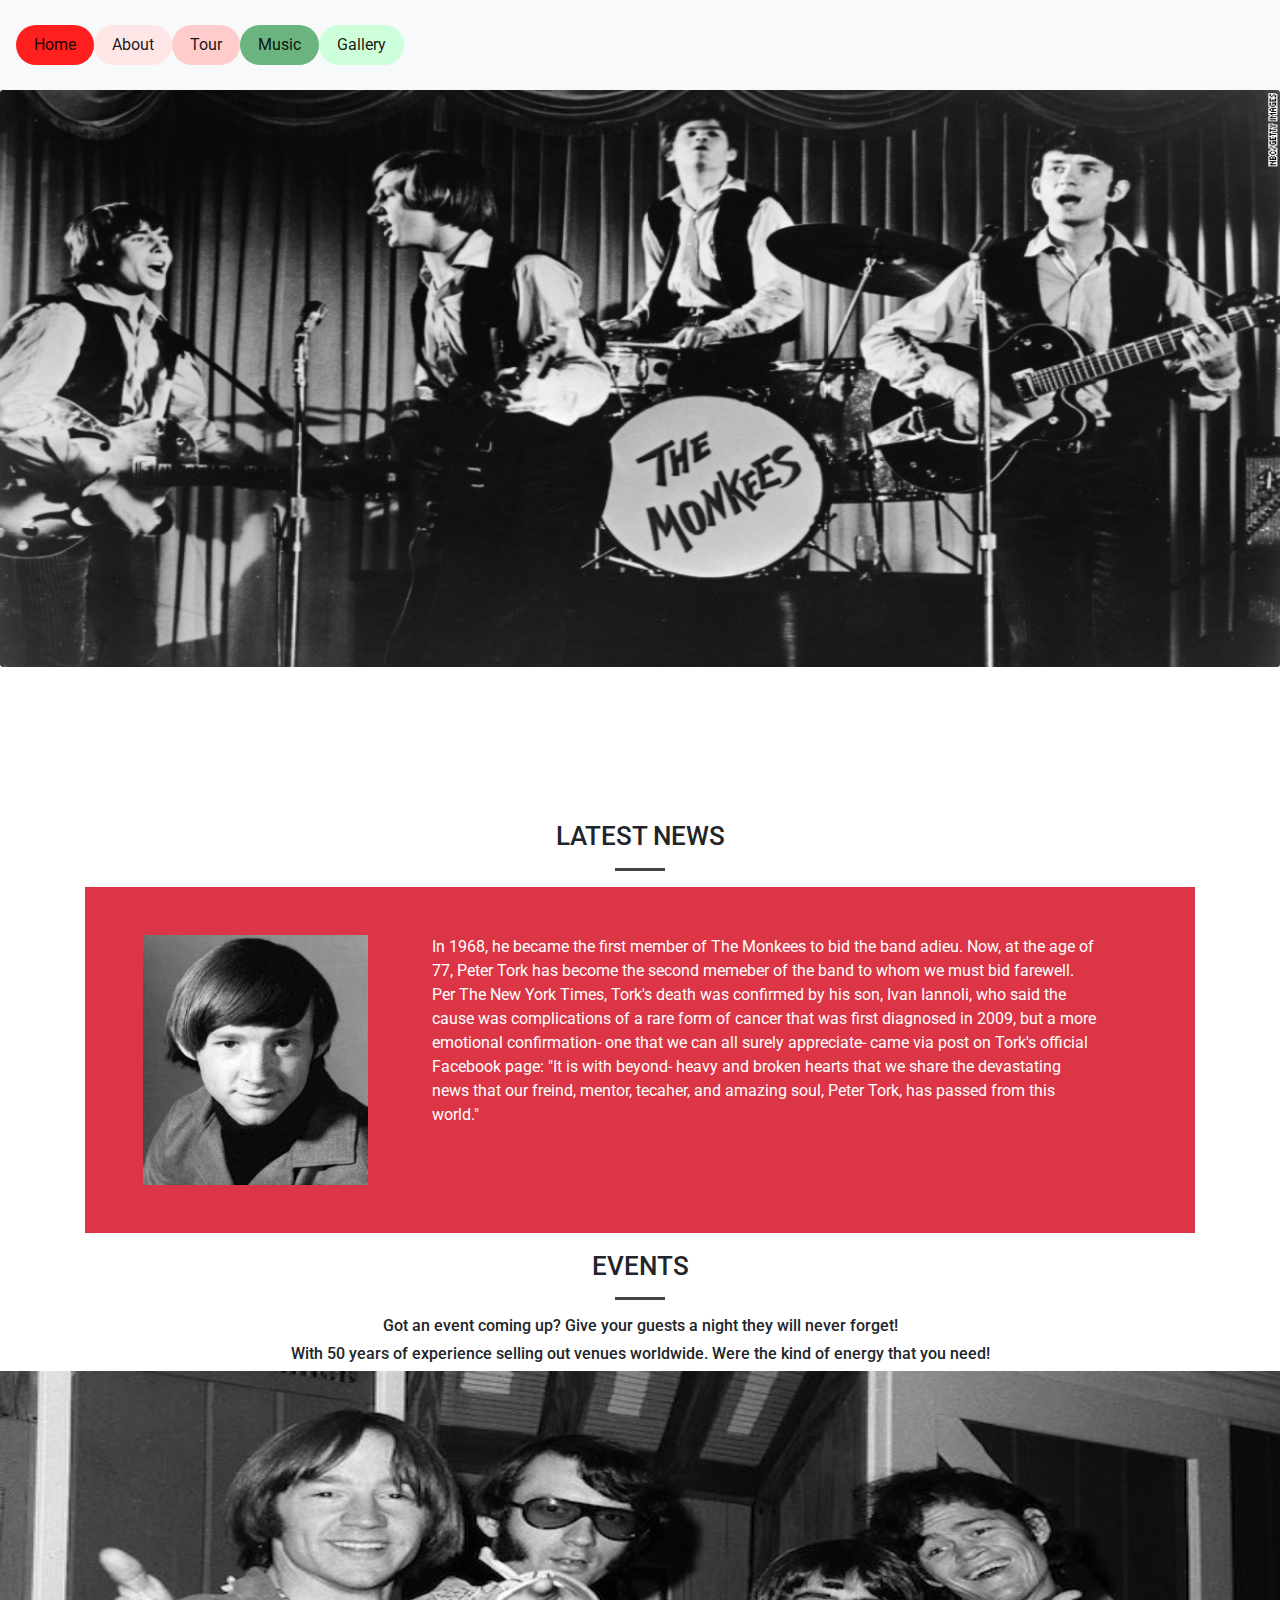
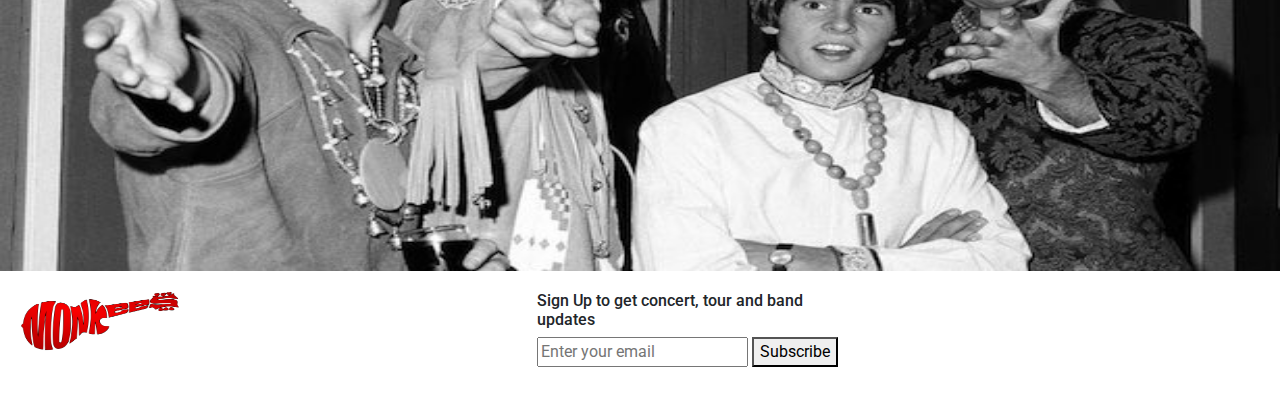
==== index.html @ 88c531d2 "Updated Gallery page" ====
<!DOCTYPE html>
<html lang="en">

<head>
    <meta charset="UTF-8">
    <meta name="viewport" content="width=device-width, initial-scale=1.0">
    <meta http-equiv="X-UA-Compatible" content="ie=edge">
    <title>Monkees</title>
    <link rel="stylesheet" href="https://stackpath.bootstrapcdn.com/bootstrap/4.3.1/css/bootstrap.min.css" integrity="sha384-ggOyR0iXCbMQv3Xipma34MD+dH/1fQ784/j6cY/iJTQUOhcWr7x9JvoRxT2MZw1T" crossorigin="anonymous">
    <link rel="stylesheet" href="https://use.fontawesome.com/releases/v5.8.2/css/all.css" integrity="sha384-oS3vJWv+0UjzBfQzYUhtDYW+Pj2yciDJxpsK1OYPAYjqT085Qq/1cq5FLXAZQ7Ay" crossorigin="anonymous">
    <link href="https://fonts.googleapis.com/css?family=Raleway|Roboto&display=swap" rel="stylesheet">
    <link rel="stylesheet" type="text/css" href="jquery.fancybox.min.css">
    <link rel="stylesheet" href="style.css">
</head>

<body>
    <!--navbar-->
    <header>
        <div class="container-fluid navalert-container">

            <nav class="navbar navbar-light bg-light navbar-expand-sm">
                <button class="navbar-toggler" type="button" data-toggle="collapse" data-target="#navbarNav" aria-controls="navbarNav" aria-expanded="false" aria-label="Toggle navigation">
            <span class="navbar-toggler-icon"></span></button>

                <div class="collapse navbar-collapse" id="navbarNav">
                    <ul class="navbar-nav">
                        <li class="navbar navbar-light" style="background-color: #FF1F1F">
                            <a class="nav-link active" href="/index.html">Home</a>
                        </li>
                        <li class="navbar navbar-light" style="background-color: #FFE6E6">
                            <a class="nav-link active" href="/about.html">About</a>
                        </li>
                        <li class="navbar navbar-light" style="background-color: #FFCCCC">
                            <a class="nav-link active" href="/tour.html">Tour</a>
                        </li>
                        <li class="navbar navbar-light" style="background-color: #6BB37F">
                            <a class="nav-link active" href="/music.html">Music</a>
                        </li>
                        <li class="navbar navbar-light" style="background-color: #CCFFDA">
                            <a class="nav-link active" href="/gallery.html">Gallery</a>
                        </li>

                        <li class="active nav-item mr-2 d-block d-sm-none"><a class="nav-link" href="/login"></a></li>
                    </ul>
                </div>
                <div class="d-none d-md-block socials">
                    <a target="_blank" href="https://www.facebook.com/TheMonkees">
                            <i class="fab fa-facebook-f" aria-hidden="true"></i>
                            <span class="sr-only">Facebook</span></a>

                    <a target="_blank" href="https://open.spotify.com/artist/320EPCSEezHt1rtbfwH6Ck">
                            <i class="fab fa-spotify" aria-hidden="true"></i>
                            <span class="sr-only">Spotify</span></a>

                    <a target="_blank" href="https://www.instagram.com/themonkees/">
                            <i class="fab fa-instagram" aria-hidden="true"></i>
                            <span class="sr-only">Instagram</span></a>

                    <a target="_blank" href="https://twitter.com/themonkees">
                            <i class="fab fa-twitter-square" aria-hidden="true"></i>
                            <span class="sr-only">Twitter</span></a>

                    <a target="_blank" href="https://soundcloud.com/themonkees">
                            <i class="fab fa-soundcloud" aria-hidden="true"></i>
                            <span class="sr-only">Soundcloud</span></a>

                    <a target="_blank" href="https://www.youtube.com/user/themonkees">
                            <i class="fab fa-youtube" aria-hidden="true"></i>
                            <span class="sr-only">Youtube</span></a>
                </div>
            </nav>
        </div>
    </header>

    <section>
        <div class="Image1">
            <div class="container-fluid">
                <div class="row">
                    <div class="col-12">
                        <img src="images/The_monkees_main_pic.jpg" class="card-img" alt="The Monkees Band Pic">
                    </div>
                </div>
                <div class="center"></div>
            </div>
        </div>
    </section>

    <section>
        <div class="latest-news">
            <div class="container-fluid-news">
                <h3 class="news-title">LATEST NEWS</h3>
                <hr class="block-divider block-divider--short">
                <div class="center"></div>
            </div>
        </div>
    </section>

    <main>
        <div class="container">
            <div class="opaque-overlay p-3 mb-2 bg-danger text-white">
                <div class="row">
                    <div class="col-sm-2% col-md-4%">
                        <div class="Image2">
                            <img src="images/Peter_Tork.jpg" class="card-img2" alt="Peter Tork">
                        </div>
                    </div>
                    <div class="media-body">
                        <div class="news">
                            <div class="row">
                                <div class="col-sm-4% col-md-8%">
                                    <p class="section-paragraph">In 1968, he became the first member of The Monkees to bid the band adieu. Now, at the age of 77, Peter Tork has become the second memeber of the band to whom we must bid farewell. Per The New York Times, Tork's death
                                        was confirmed by his son, Ivan Iannoli, who said the cause was complications of a rare form of cancer that was first diagnosed in 2009, but a more emotional confirmation- one that we can all surely appreciate- came
                                        via post on Tork's official Facebook page: "It is with beyond- heavy and broken hearts that we share the devastating news that our freind, mentor, tecaher, and amazing soul, Peter Tork, has passed from this world."</p>
                                </div>
                            </div>
                        </div>
                    </div>
                </div>
            </div>
        </div>
    </main>

    <section>
        <div class="about">
            <div class="container-fluid-news">
                <h3 class="news-title">EVENTS</h3>
                <hr class="block-divider block-divider--short">
                <h6 class="about-text"> Got an event coming up? Give your guests a night they will never forget!</h6>
                <h6 class="about-text">With 50 years of experience selling out venues worldwide. Were the kind of energy that you need!</h6>
                <div class="center"></div>
            </div>
        </div>
    </section>
    <section>
        <div class="Image3">
            <div class="container-fluid-pic">
                <div class="row">
                    <div class="col-12">
                        <img src="images/The_monkees_bw.jpg" class="card-img3" alt="The Monkees Band Pic">
                        <div class="center"></div>
                    </div>
                </div>
            </div>
        </div>
    </section>

    <footer>
        <div class="container-fluid">
            <div class="row band-members">
                <div class="d-sm-none d-md-none d-lg-block d-xl-block col-lg-4 col-xl-4">
                    <img src="images/Monkees_Logo.png" class="card-logo" alt="The Monkees logo">
                </div>
                <div class="col-sm-6% col-md-6 col-lg-4 col-xl-4">
                    <div class="footer">
                        <div class="max-width footer-signup">
                            <form method="get" action="/subscribe" accept-charset="UTF-8">
                                <div class="footer-signup">
                                    <h6 class="footer-title">Sign Up to get concert, tour and band updates</h6>
                                    <div class="center"></div>
                                    <input type="email" name="email" placeholder="Enter your email" class="footer-signup_input input input--email">
                                    <button type="submit" class="footer-signup_button button button--flexible-width">Subscribe</button>
                                </div>
                            </form>
                        </div>
                    </div>
                </div>
                <div class="col-md-6 col-lg-4 col-xl-4 icons">
                    <div class="d-none d-md-block socials">
                        <a target="_blank" href="https://www.facebook.com/TheMonkees">
                            <i class="fab fa-facebook-f" aria-hidden="true"></i>
                            <span class="sr-only">Facebook</span></a>

                        <a target="_blank" href="https://open.spotify.com/artist/320EPCSEezHt1rtbfwH6Ck">
                            <i class="fab fa-spotify" aria-hidden="true"></i>
                            <span class="sr-only">Spotify</span></a>

                        <a target="_blank" href="https://www.instagram.com/themonkees/">
                            <i class="fab fa-instagram" aria-hidden="true"></i>
                            <span class="sr-only">Instagram</span></a>

                        <a target="_blank" href="https://twitter.com/themonkees">
                            <i class="fab fa-twitter-square" aria-hidden="true"></i>
                            <span class="sr-only">Twitter</span></a>

                        <a target="_blank" href="https://soundcloud.com/themonkees">
                            <i class="fab fa-soundcloud" aria-hidden="true"></i>
                            <span class="sr-only">Soundcloud</span></a>

                        <a target="_blank" href="https://www.youtube.com/user/themonkees">
                            <i class="fab fa-youtube" aria-hidden="true"></i>
                            <span class="sr-only">Youtube</span></a>
                    </div>
                </div>
            </div>
        </div>
    </footer>
    <script src="https://code.jquery.com/jquery-3.3.1.slim.min.js"></script>
    <script src="https://cdnjs.cloudflare.com/ajax/libs/popper.js/1.14.7/umd/popper.min.js"></script>
    <script src="https://stackpath.bootstrapcdn.com/bootstrap/4.3.1/js/bootstrap.min.js"></script>
    <script src="//code.jquery.com/jquery-3.2.1.min.js"></script>
    <script src="jquery.fancybox.min.js"></script>
</body>

</html>
---- style.css ----
/*------------------------------ Navbar------------------------------ */

.d-none a {
    color: #000;
    padding-right: 10px;
}

.navbar li {
    -moz-border-radius: 10px;
    -webkit-border-radius: 10px;
    border-radius: 30px;
    -khtml-border-radius: 10px;
    padding-left: 10px;
    padding-right: 10px;
    padding-bottom: 0px;
    padding-top: 0px;
    font-family: 'Roboto', sans-serif;
}

/* --------------------------------Footer -------------------------------*/

.footer-signup {
    padding-top: 10px;
    padding-left: 30px;
}

.card-logo {
    padding: 20px;
    height: 100px;
    width: 200px;
}

.socials {
    padding-top: 20px;
    padding-left: 250px;
}

.color-members {
    background-color: #FFE6E6;
    padding: 20px;
}

.Tour-color {
    background-color: #FFCCCC;
    padding-bottom: 50px;
    padding-top: 20px;
}

/* --------------------------------Gallery -------------------------------*/

/* --------------------------------Mobile -------------------------------*/

@media (max-width:760px) {

    /* --------------------Footer ---------------*/
    .footer-signup {
        padding-bottom: 20px;
    }

    /* --------------------home ------------------*/
    /*-----------images---------*/
    .card-img {
        height: 250px;
    }
    .card-img2 {
        height: 10%;
        width: 100%;
        padding-right: 15px;
        padding-left: 15px;
        padding-bottom: 10px;
    }
    .card-img3 {
        height: 250px;
        width: 100%;
    }

    /*-----------headings---------*/
    .news-title {
        font-size: 1.40rem;
    }

    .block-divider {
        width: 50px;
        height: 3px;
        border: 0;
        background-color: #444;
    }

    .container-fluid-news {
        padding-top: 10px;
        text-align: center;
    }

    /*-----------text---------*/
    .about-text {
        font-size: 0.8rem;
        padding-left: 20px;
        padding-right: 20px;
        padding-bottom: 10px;
    }

    .section-paragraph {
        text-align: center;
        padding-left: 30px;
        padding-right: 30px;
    }


    /* --------------------about -----------------*/
    /*-----------images---------*/
    .container-fluid-members {
        padding-top: 20px;
        padding-bottom: 20px;
        padding-left: 50px;
    }

    /*-----------text---------*/
    .container-fluid-paragraph {
        padding-right: 0px;
        padding-left: 0px;
        text-align: center;
    }

    .origin {
        text-align: center;
        padding-left: 30px;
        padding-right: 30px;
    }

    .members {
        font-size: 1rem;
    }

    .hometown {
        font-size: 0.7rem;
    }

    .card-text {
        font-size: 0.8rem;
    }

    .card-m {
        width: 10rem;
    }

    .card-body {
        text-align: center;
    }


    /* --------------------tour ------------------*/
    /*-----------Block Dividers---------*/
    .mini {
        width: 50px;
        height: 2px;
        border: 0;
        background-color: #444;
        padding: 0;
    }

    /*-----------text---------*/
    .card-body-2 {
        font-size: 0.6rem;
        text-align: center;
        padding: 10px;
    }

    .card-body-1 {
        font-size: 0.5rem;
        padding: 5px;
        text-align: center;
    }

    .date {
        font-size: 1rem;
    }


    /* --------------------music -----------------*/
    /* --------------------gallery ---------------*/

    .gallery {
        display: inline-table;
        justify-content: center;
        align-items: center;
    }
    
    .gallery-imgs {
        width: 100%;
        height: 100%;
        align-items: center;
        padding-bottom: 15px;
    }
    .col-xs-6 {
        align-items: center;
    }
    
    .row {
        margin: 0px;
    }
}

/* --------------------------------Medium Devices -------------------------------*/

@media (min-width: 768px) {

    /* --------------------Footer ---------------*/
    .icons {
        padding-left: 190px;
    }

    .socials {
        padding-top: 50px;
        padding-left: 0px;
    }

    .footer-signup {
        padding-top: 10px;
        padding-left: 10px;
    }

    /* --------------------Home ---------------*/
    /*-----------Images---------*/
    .card-img2 {
        height: 250px;
        width: 250px;
    }

    .card-img3 {
        height: 500px;
        width: 100%;
    }

    /*-----------Headings---------*/
    .container-fluid-news {
        padding-top: 10px;
        text-align: center;
    }
    /*-----------Block Divider---------*/
    .block-divider {
        width: 75px;
        height: 5px;
        border: 0;
        background-color: #444;
    }

    /* --------------------About ---------------*/
    /*-----------Images---------*/
    .card-img-mm {
        padding-left: 20px;
    }

    .container-fluid-members {
        padding-top: 20px;
        padding-bottom: 20px;
        padding-left: 30px;
    }


    /* --------------------Tour ---------------*/
    /*-----------sections---------*/
    .card-body-2 {
        font-size: 1.2rem;
        text-align: center;
        padding: 10px;
    }

    .card-body-1 {
        font-size: 1.0rem;
        padding: 5px;
        text-align: center;
    }

    .card-body1 {
        padding: 20px;
    }

    /* --------------------music ---------------*/
    .container-fluid-paragraph {
        padding-right: 80px;
        padding-left: 80px;
        text-align: center;
    }

    .center {
        position: static;
        left: 0;
        top: 0;
        width: 100%;
        height: 25%;
    }

    img {
        width: 100%;
        height: auto;
    }

    .news {
        padding-left: 10%;
        padding-right: 10%;
    }

    .block-divider-dates {
        width: 150px;
        height: 5px;
        border: 0;
        background-color: #444;
    }


    .card-body {
        text-align: center;
    }



    .image1 {
        position: relative;
    }

    .container-fluid {
        width: 100%;
        padding: 0;
        margin-right: auto;
        margin-left: auto;
    }

    .center {
        position: static;
        left: 0;
        top: 0;
        width: 100%;
        height: 25%;
    }

    img {
        width: 100%;
        height: auto;
    }

    .news {
        padding-left: 10%;
        padding-right: 10%;
    }

}



/* --------------------------------Large Devices -------------------------------*/

@media (min-width: 992px) {

    /* --------------------Footer ---------------*/
    .icons {
        padding-left: 100px;
    }

    .card-logo {
        width: 200px;
        height: 140px;
        padding-bottom: 20px;
        padding-left: 25px;
    }

    .footer-signup {
        padding-top: 10px;
        padding-left: 0px;
    }

    .card-logo {
        padding: 20px;
        height: 100px;
        width: 200px;
    }

    .socials {
        padding-top: 50px;
        padding-left: 0px;
    }

    /* --------------------Home ---------------*/
    /*-----------Images---------*/
    .card-img2 {
        height: 250px;
        width: 250px;
        padding-left: 10%;
    }
    /* --------------------About ---------------*/
    /*-----------Images---------*/
    .card-img-mm {
        padding-left: 20px;
    }

    .container-fluid-members {
        padding-top: 20px;
        padding-bottom: 20px;
        padding-left: 125px;
    }



    /* --------------------Tour ---------------*/
    .card-body-2 {
        font-size: 1.2rem;
        text-align: center;
        padding-bottom: 25px;
    }

    /* --------------------Music ---------------*/
    /* --------------------Gallery ---------------*/
    .gallery {
        padding: 10px;
    }
}

/* --------------------------------Extra Large Devices -------------------------------*/

@media (min-width: 1200px) {

    /* --------------------Footer ---------------*/
    .icons {
        padding-left: 100px;
    }

    .card-logo {
        width: 200px;
        height: 140px;
        padding-bottom: 20px;
        padding-left: 25px;
    }

    .footer-signup {
        padding-top: 10px;
        padding-left: 50px;
    }

    .card-logo {
        padding: 20px;
        height: 100px;
        width: 200px;
    }

    .socials {
        padding-top: 50px;
        padding-left: 210px;
    }
    /* --------------------Home ---------------*/
    /*-----------Images---------*/
    .card-img {
        height: 80%;
    }

    /*-----------headings---------*/
    .news-title {
        font-size: 1.6rem;
    }

    .block-divider {
        width: 50px;
        height: 3px;
        border: 0;
        background-color: #444;
    }

    .container-fluid-news {
        padding-top: -30px;
        text-align: center;
    }

    /*-----------Images---------*/
    .media-body {
        padding-bottom: 20px;
    }
    /*-----------Text---------*/
    .container-fluid-paragraph {
        padding-right: 60px;
        padding-left: 60px;
        ` text-align: center;
        font-size: 1.2rem;
        padding-bottom: 40px;
    }

    /*-----------Styles---------*/
    .p-3 {
        padding: 3rem!important;
    }
    /* --------------------About ---------------*/
    /* --------------------Tour ---------------*/
    /* --------------------Music ---------------*/
    /* --------------------Gallery ---------------*/
}
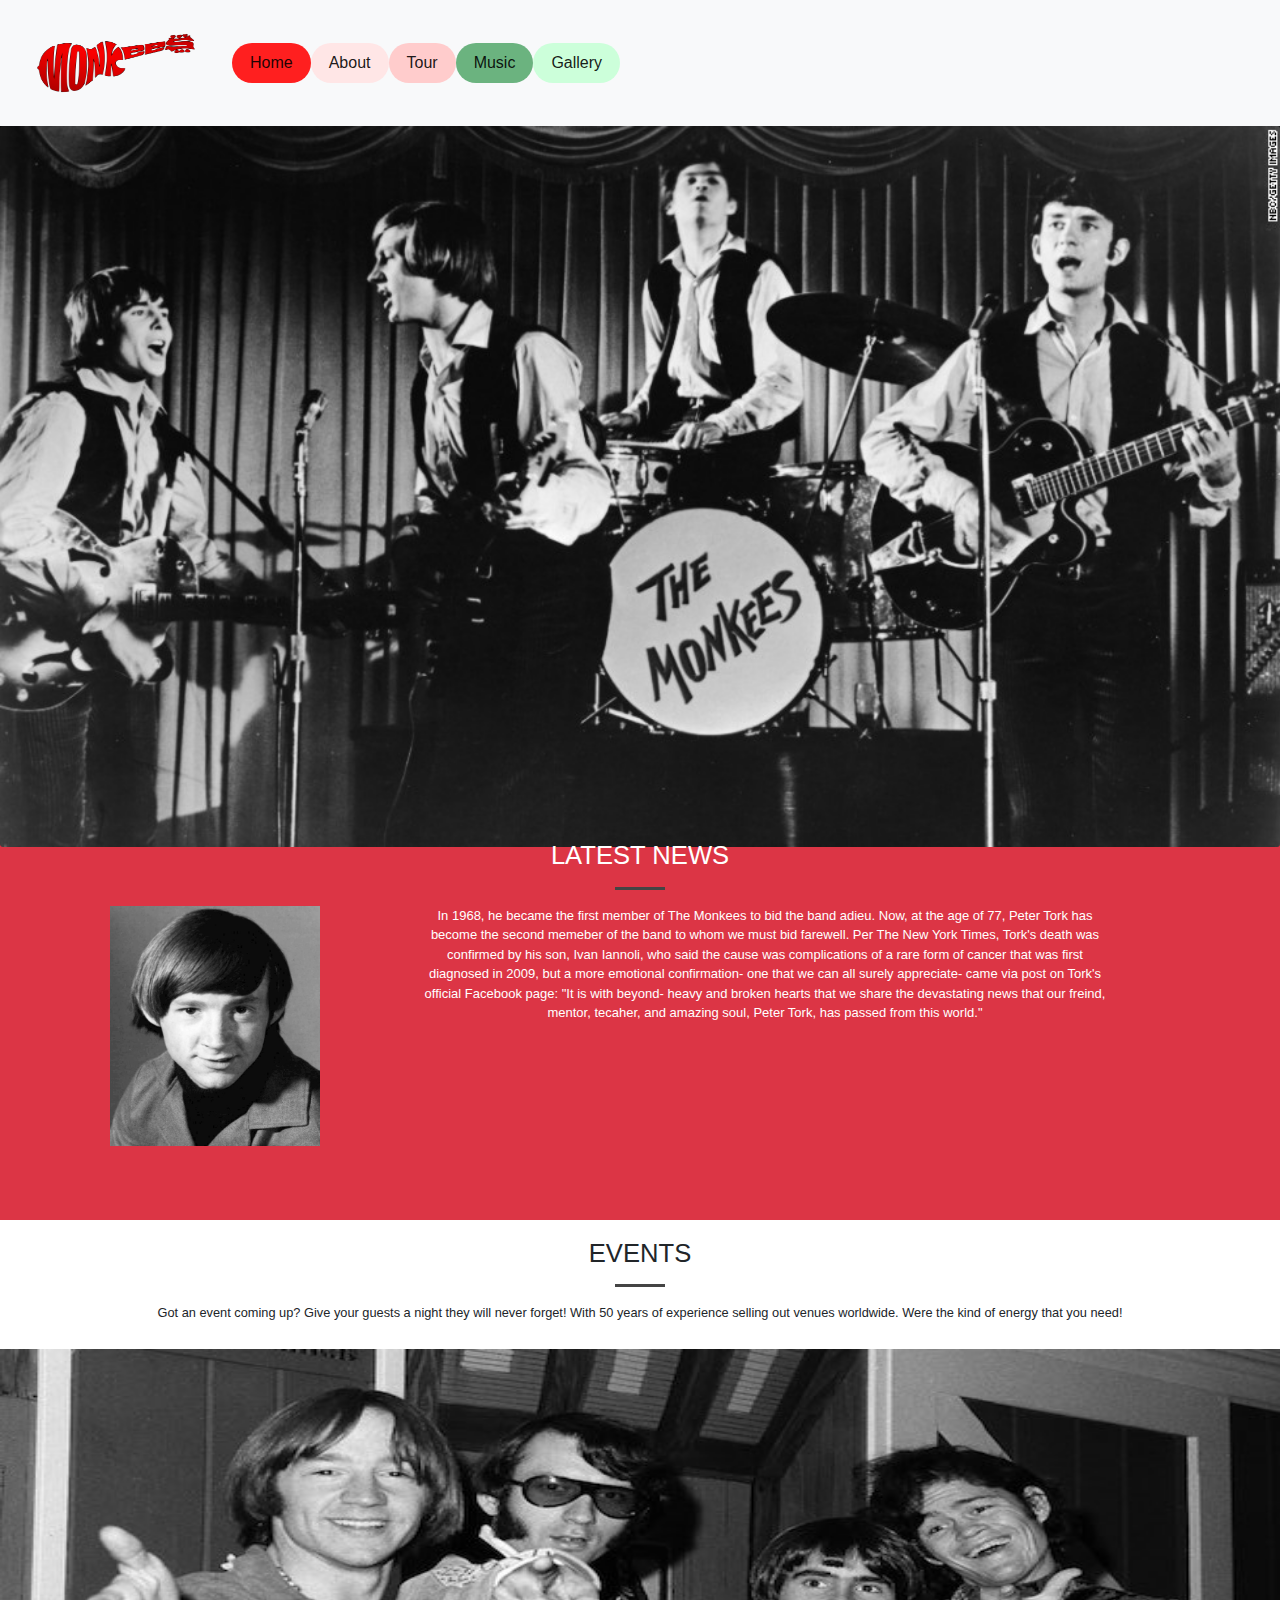
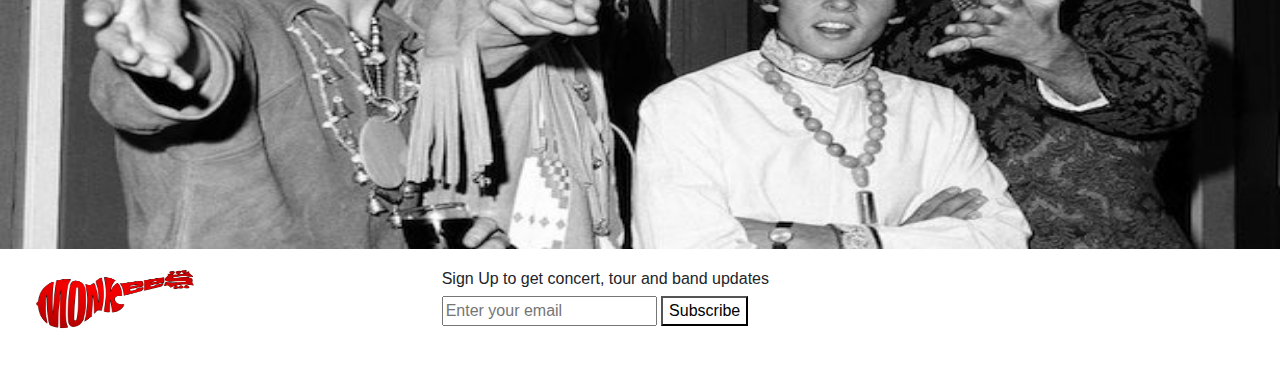
==== commit 50e68289: "updated design" ====
--- a/index.html
+++ b/index.html
@@ -8,7 +8,6 @@
     <title>Monkees</title>
     <link rel="stylesheet" href="https://stackpath.bootstrapcdn.com/bootstrap/4.3.1/css/bootstrap.min.css" integrity="sha384-ggOyR0iXCbMQv3Xipma34MD+dH/1fQ784/j6cY/iJTQUOhcWr7x9JvoRxT2MZw1T" crossorigin="anonymous">
     <link rel="stylesheet" href="https://use.fontawesome.com/releases/v5.8.2/css/all.css" integrity="sha384-oS3vJWv+0UjzBfQzYUhtDYW+Pj2yciDJxpsK1OYPAYjqT085Qq/1cq5FLXAZQ7Ay" crossorigin="anonymous">
-    <link href="https://fonts.googleapis.com/css?family=Raleway|Roboto&display=swap" rel="stylesheet">
     <link rel="stylesheet" type="text/css" href="jquery.fancybox.min.css">
     <link rel="stylesheet" href="style.css">
 </head>
@@ -17,87 +16,54 @@
     <!--navbar-->
     <header>
         <div class="container-fluid navalert-container">
-
             <nav class="navbar navbar-light bg-light navbar-expand-sm">
+                <a class="navbar-brand" href="#">
+                        <img src="images/Monkees_Logo.png" class="card-logo" alt="">
+                </a>
                 <button class="navbar-toggler" type="button" data-toggle="collapse" data-target="#navbarNav" aria-controls="navbarNav" aria-expanded="false" aria-label="Toggle navigation">
-            <span class="navbar-toggler-icon"></span></button>
-
+                            <span class="navbar-toggler-icon"></span></button>
                 <div class="collapse navbar-collapse" id="navbarNav">
                     <ul class="navbar-nav">
                         <li class="navbar navbar-light" style="background-color: #FF1F1F">
-                            <a class="nav-link active" href="/index.html">Home</a>
+                            <a class="nav-link active" href="./index.html">Home</a>
                         </li>
                         <li class="navbar navbar-light" style="background-color: #FFE6E6">
-                            <a class="nav-link active" href="/about.html">About</a>
+                            <a class="nav-link active" href="./about.html">About</a>
                         </li>
                         <li class="navbar navbar-light" style="background-color: #FFCCCC">
-                            <a class="nav-link active" href="/tour.html">Tour</a>
+                            <a class="nav-link active" href="./tour.html">Tour</a>
                         </li>
                         <li class="navbar navbar-light" style="background-color: #6BB37F">
-                            <a class="nav-link active" href="/music.html">Music</a>
+                            <a class="nav-link active" href="./music.html">Music</a>
                         </li>
                         <li class="navbar navbar-light" style="background-color: #CCFFDA">
-                            <a class="nav-link active" href="/gallery.html">Gallery</a>
+                            <a class="nav-link active" href="./gallery.html">Gallery</a>
                         </li>
 
                         <li class="active nav-item mr-2 d-block d-sm-none"><a class="nav-link" href="/login"></a></li>
                     </ul>
                 </div>
-                <div class="d-none d-md-block socials">
-                    <a target="_blank" href="https://www.facebook.com/TheMonkees">
-                            <i class="fab fa-facebook-f" aria-hidden="true"></i>
-                            <span class="sr-only">Facebook</span></a>
-
-                    <a target="_blank" href="https://open.spotify.com/artist/320EPCSEezHt1rtbfwH6Ck">
-                            <i class="fab fa-spotify" aria-hidden="true"></i>
-                            <span class="sr-only">Spotify</span></a>
-
-                    <a target="_blank" href="https://www.instagram.com/themonkees/">
-                            <i class="fab fa-instagram" aria-hidden="true"></i>
-                            <span class="sr-only">Instagram</span></a>
-
-                    <a target="_blank" href="https://twitter.com/themonkees">
-                            <i class="fab fa-twitter-square" aria-hidden="true"></i>
-                            <span class="sr-only">Twitter</span></a>
-
-                    <a target="_blank" href="https://soundcloud.com/themonkees">
-                            <i class="fab fa-soundcloud" aria-hidden="true"></i>
-                            <span class="sr-only">Soundcloud</span></a>
-
-                    <a target="_blank" href="https://www.youtube.com/user/themonkees">
-                            <i class="fab fa-youtube" aria-hidden="true"></i>
-                            <span class="sr-only">Youtube</span></a>
-                </div>
             </nav>
         </div>
     </header>
 
-    <section>
-        <div class="Image1">
-            <div class="container-fluid">
-                <div class="row">
-                    <div class="col-12">
-                        <img src="images/The_monkees_main_pic.jpg" class="card-img" alt="The Monkees Band Pic">
+    <section id="top-img">
+        <img src="images/The_monkees_main_pic.jpg" class="card-img" alt="The Monkees Band Pic">
+    </section>
+
+    <section id="latest-news">
+        <div class="opaque-overlay p-3 mb-2 bg-danger text-white">
+            <div class="latest-news">
+                <div class="container-fluid-site">
+                    <div class="row">
+                        <div class="col-12">
+                            <h3 class="news-title">LATEST NEWS</h3>
+                            <hr class="block-divider block-divider--short">
+                        </div>
                     </div>
                 </div>
-                <div class="center"></div>
             </div>
-        </div>
-    </section>
-
-    <section>
-        <div class="latest-news">
-            <div class="container-fluid-news">
-                <h3 class="news-title">LATEST NEWS</h3>
-                <hr class="block-divider block-divider--short">
-                <div class="center"></div>
-            </div>
-        </div>
-    </section>
-
-    <main>
-        <div class="container">
-            <div class="opaque-overlay p-3 mb-2 bg-danger text-white">
+            <div class="container">
                 <div class="row">
                     <div class="col-sm-2% col-md-4%">
                         <div class="Image2">
@@ -118,29 +84,22 @@
                 </div>
             </div>
         </div>
-    </main>
+    </section>
 
     <section>
         <div class="about">
-            <div class="container-fluid-news">
+            <div class="container-fluid-site">
                 <h3 class="news-title">EVENTS</h3>
                 <hr class="block-divider block-divider--short">
-                <h6 class="about-text"> Got an event coming up? Give your guests a night they will never forget!</h6>
-                <h6 class="about-text">With 50 years of experience selling out venues worldwide. Were the kind of energy that you need!</h6>
+                <p class="about-text"> Got an event coming up? Give your guests a night they will never forget! With 50 years of experience selling out venues worldwide. Were the kind of energy that you need!</p>
                 <div class="center"></div>
             </div>
         </div>
     </section>
-    <section>
-        <div class="Image3">
-            <div class="container-fluid-pic">
-                <div class="row">
-                    <div class="col-12">
-                        <img src="images/The_monkees_bw.jpg" class="card-img3" alt="The Monkees Band Pic">
-                        <div class="center"></div>
-                    </div>
-                </div>
-            </div>
+
+    <section id="events">
+        <div class="container-fluid-events">
+            <img src="images/The_monkees_bw.jpg" class="card-img3" alt="The Monkees Band Pic">
         </div>
     </section>
 
--- a/style.css
+++ b/style.css
@@ -19,6 +19,10 @@
 
 /* --------------------------------Footer -------------------------------*/
 
+.footer {
+    height: 50px;
+}
+
 .footer-signup {
     padding-top: 10px;
     padding-left: 30px;
@@ -27,12 +31,14 @@
 .card-logo {
     padding: 20px;
     height: 100px;
-    width: 200px;
+    width: 150px;
+    float: left;
 }
 
 .socials {
-    padding-top: 20px;
+    padding-top: 0px;
     padding-left: 250px;
+    float: right;
 }
 
 .color-members {
@@ -46,24 +52,48 @@
     padding-top: 20px;
 }
 
+#top-img {
+    background: url(./images/The_monkees_main_pic.jpg);
+    height: 600px;
+    background-position: center;
+    background-attachment: fixed;
+    background-size: cover;
+    background-repeat: no-repeat;
+    margin-bottom: 40px;
+}
+
+.footer-signup_button {
+    background-color: transparent;
+}
+
+.shadows {
+    border-radius: 5px;
+    box-shadow: 1px 0.5px 1px 2px #E86465;
+    background-color: #FFFFFF;
+}
+
+.shadow-light {
+    border-radius: 5px;
+    box-shadow: 1px 0.5px 1px 2px #E86465;
+    background-color: #FFEBEB;
+}
+
 /* --------------------------------Gallery -------------------------------*/
 
-/* --------------------------------Mobile -------------------------------*/
-
-@media (max-width:760px) {
+/* --------------------------------Extra Small Mobile -------------------------------*/
+
+@media (max-width:320px) {
 
     /* --------------------Footer ---------------*/
     .footer-signup {
         padding-bottom: 20px;
+        padding-left: 0px;
     }
 
     /* --------------------home ------------------*/
     /*-----------images---------*/
-    .card-img {
-        height: 250px;
-    }
     .card-img2 {
-        height: 10%;
+        height: 210px;
         width: 100%;
         padding-right: 15px;
         padding-left: 15px;
@@ -73,10 +103,20 @@
         height: 250px;
         width: 100%;
     }
+    #top-img {
+        background: url(./images/The_monkees_main_pic.jpg);
+        height: 180px;
+        background-position: center;
+        background-attachment: fixed;
+        background-size: cover;
+        background-repeat: no-repeat;
+        margin-bottom: 0px;
+    }
 
     /*-----------headings---------*/
     .news-title {
         font-size: 1.40rem;
+        text-align: center;
     }
 
     .block-divider {
@@ -97,12 +137,14 @@
         padding-left: 20px;
         padding-right: 20px;
         padding-bottom: 10px;
+        text-align: center;
     }
 
     .section-paragraph {
         text-align: center;
-        padding-left: 30px;
-        padding-right: 30px;
+        padding-left: 0px;
+        padding-right: 0px;
+        font-size: 15px;
     }
 
 
@@ -178,13 +220,12 @@
 
     /* --------------------music -----------------*/
     /* --------------------gallery ---------------*/
-
     .gallery {
         display: inline-table;
         justify-content: center;
         align-items: center;
     }
-    
+
     .gallery-imgs {
         width: 100%;
         height: 100%;
@@ -194,7 +235,168 @@
     .col-xs-6 {
         align-items: center;
     }
-    
+
+    .row {
+        margin: 0px;
+    }
+}
+
+/* -------------------------------- Mobile -------------------------------*/
+
+@media (min-width:321px) {
+
+    /* --------------------Footer ---------------*/
+    .footer-signup {
+        padding-bottom: 20px;
+        padding-left: 0px;
+    }
+
+    /* --------------------home ------------------*/
+    /*-----------images---------*/
+    .card-img2 {
+        height: 250px;
+        width: 100%;
+        padding-right: 15px;
+        padding-left: 15px;
+        padding-bottom: 10px;
+    }
+    .card-img3 {
+        height: 250px;
+        width: 100%;
+    }
+    #top-img {
+        background: url(./images/The_monkees_main_pic.jpg);
+        height: 200px;
+        background-position: center;
+        background-attachment: fixed;
+        background-size: cover;
+        background-repeat: no-repeat;
+        margin-bottom: 0px;
+    }
+
+    /*-----------headings---------*/
+    .news-title {
+        font-size: 1.40rem;
+        text-align: center;
+    }
+
+    .block-divider {
+        width: 50px;
+        height: 3px;
+        border: 0;
+        background-color: #444;
+    }
+
+    .container-fluid-site {
+        padding-top: 10px;
+        text-align: center;
+    }
+
+    /*-----------text---------*/
+    .about-text {
+        font-size: 0.8rem;
+        padding-left: 20px;
+        padding-right: 20px;
+        padding-bottom: 10px;
+        text-align: center;
+    }
+
+    .section-paragraph {
+        text-align: center;
+        padding-left: 0px;
+        padding-right: 0px;
+        font-size: 13px;
+    }
+
+
+    /* --------------------about -----------------*/
+    /*-----------images---------*/
+    .container-fluid-members {
+        padding-top: 20px;
+        padding-bottom: 20px;
+        padding-left: 50px;
+    }
+
+    /*-----------text---------*/
+    .container-fluid-paragraph {
+        padding-right: 0px;
+        padding-left: 0px;
+        text-align: center;
+    }
+
+    .origin {
+        text-align: center;
+        padding-left: 30px;
+        padding-right: 30px;
+    }
+
+    .members {
+        font-size: 1rem;
+    }
+
+    .hometown {
+        font-size: 0.7rem;
+    }
+
+    .card-text {
+        font-size: 0.8rem;
+    }
+
+    .card-m {
+        width: 10rem;
+    }
+
+    .card-body {
+        text-align: center;
+    }
+
+
+    /* --------------------tour ------------------*/
+    /*-----------Block Dividers---------*/
+    .mini {
+        width: 50px;
+        height: 2px;
+        border: 0;
+        background-color: #444;
+        padding: 0;
+    }
+
+    /*-----------text---------*/
+    .card-body-2 {
+        font-size: 0.6rem;
+        text-align: center;
+        padding: 10px;
+    }
+
+    .card-body-1 {
+        font-size: 0.5rem;
+        padding: 5px;
+        text-align: center;
+    }
+
+    .date {
+        font-size: 1rem;
+    }
+
+
+    /* --------------------music -----------------*/
+    /* --------------------gallery ---------------*/
+    .gallery {
+        display: inline-table;
+        justify-content: center;
+        align-items: center;
+    }
+
+    .gallery-imgs {
+        width: 100%;
+        height: 100%;
+        align-items: center;
+        padding-bottom: 15px;
+    }
+    .col-xs-6 {
+        align-items: center;
+    }
+
     .row {
         margin: 0px;
     }
@@ -231,8 +433,24 @@
         width: 100%;
     }
 
+    #top-img {
+        background: url(./images/The_monkees_main_pic.jpg);
+        height: 370px;
+        background-position: center;
+        background-attachment: fixed;
+        background-size: cover;
+        background-repeat: no-repeat;
+        margin-bottom: 60px;
+    }
+
+    .section-paragraph {
+        text-align: center;
+        padding-left: 0px;
+        padding-right: 0px;
+    }
+
     /*-----------Headings---------*/
-    .container-fluid-news {
+    .container-fluid-site {
         padding-top: 10px;
         text-align: center;
     }
@@ -353,7 +571,7 @@
 
     /* --------------------Footer ---------------*/
     .icons {
-        padding-left: 100px;
+        padding-left: 0px;
     }
 
     .card-logo {
@@ -386,6 +604,16 @@
         width: 250px;
         padding-left: 10%;
     }
+
+    #top-img {
+        background: url(./images/The_monkees_main_pic.jpg);
+        height: 500px;
+        background-position: center;
+        background-attachment: fixed;
+        background-size: cover;
+        background-repeat: no-repeat;
+        margin-bottom: 40px;
+    }
     /* --------------------About ---------------*/
     /*-----------Images---------*/
     .card-img-mm {
@@ -432,7 +660,6 @@
 
     .footer-signup {
         padding-top: 10px;
-        padding-left: 50px;
     }
 
     .card-logo {
@@ -443,14 +670,22 @@
 
     .socials {
         padding-top: 50px;
-        padding-left: 210px;
     }
     /* --------------------Home ---------------*/
+    #top-img {
+        background: url(./images/The_monkees_main_pic.jpg);
+        height: 600px;
+        background-position: center;
+        background-attachment: fixed;
+        background-size: cover;
+        background-repeat: no-repeat;
+        margin-bottom: 40px;
+    }
+
+    .p-3 {
+        padding: 4rem!important;
+    }
     /*-----------Images---------*/
-    .card-img {
-        height: 80%;
-    }
-
     /*-----------headings---------*/
     .news-title {
         font-size: 1.6rem;
@@ -463,7 +698,7 @@
         background-color: #444;
     }
 
-    .container-fluid-news {
+    .container-fluid-site {
         padding-top: -30px;
         text-align: center;
     }
@@ -476,17 +711,175 @@
     .container-fluid-paragraph {
         padding-right: 60px;
         padding-left: 60px;
-        ` text-align: center;
+        text-align: center;
         font-size: 1.2rem;
         padding-bottom: 40px;
     }
 
+
+
     /*-----------Styles---------*/
-    .p-3 {
-        padding: 3rem!important;
-    }
-    /* --------------------About ---------------*/
-    /* --------------------Tour ---------------*/
-    /* --------------------Music ---------------*/
-    /* --------------------Gallery ---------------*/
-}
+    .video {
+        width: 100%;
+        height: 70%;
+    }
+    /* --------------------------------Mobile -------------------------------*/
+    @media (max-width:760px) {
+
+        /* --------------------Footer ---------------*/
+        .footer-signup {
+            padding-bottom: 20px;
+        }
+
+        /* --------------------home ------------------*/
+        /*-----------images---------*/
+        .card-img2 {
+            height: 10%;
+            width: 100%;
+            padding-right: 15px;
+            padding-left: 15px;
+            padding-bottom: 10px;
+        }
+        .card-img3 {
+            height: 250px;
+            width: 100%;
+        }
+        #top-img {
+            background: url(./images/The_monkees_main_pic.jpg);
+            height: 200px;
+            background-position: center;
+            background-attachment: fixed;
+            background-size: cover;
+            background-repeat: no-repeat;
+            margin-bottom: 0px;
+        }
+
+        /*-----------headings---------*/
+        .news-title {
+            font-size: 1.40rem;
+        }
+
+        .block-divider {
+            width: 50px;
+            height: 3px;
+            border: 0;
+            background-color: #444;
+        }
+
+        .container-fluid-site {
+            padding-top: 10px;
+            text-align: center;
+        }
+
+        /*-----------text---------*/
+        .about-text {
+            font-size: 0.8rem;
+            padding-left: 20px;
+            padding-right: 20px;
+            padding-bottom: 10px;
+        }
+
+        .section-paragraph {
+            text-align: center;
+            padding-left: 30px;
+            padding-right: 30px;
+        }
+
+
+        /* --------------------about -----------------*/
+        /*-----------images---------*/
+        .container-fluid-members {
+            padding-top: 20px;
+            padding-bottom: 20px;
+            padding-left: 50px;
+        }
+
+        /*-----------text---------*/
+        .container-fluid-paragraph {
+            padding-right: 0px;
+            padding-left: 0px;
+            text-align: center;
+        }
+
+        .origin {
+            text-align: center;
+            padding-left: 30px;
+            padding-right: 30px;
+        }
+
+        .members {
+            font-size: 1rem;
+        }
+
+        .hometown {
+            font-size: 0.7rem;
+        }
+
+        .card-text {
+            font-size: 0.8rem;
+        }
+
+        .card-m {
+            width: 10rem;
+        }
+
+        .card-body {
+            text-align: center;
+        }
+
+
+        /* --------------------tour ------------------*/
+        /*-----------Block Dividers---------*/
+        .mini {
+            width: 50px;
+            height: 2px;
+            border: 0;
+            background-color: #444;
+            padding: 0;
+        }
+
+        /*-----------text---------*/
+        .card-body-2 {
+            font-size: 0.6rem;
+            text-align: center;
+            padding: 10px;
+        }
+
+        .card-body-1 {
+            font-size: 0.5rem;
+            padding: 5px;
+            text-align: center;
+        }
+
+        .date {
+            font-size: 1rem;
+        }
+
+
+        /* --------------------music -----------------*/
+        /* --------------------gallery ---------------*/
+        .gallery {
+            display: inline-table;
+            justify-content: center;
+            align-items: center;
+        }
+
+        .gallery-imgs {
+            width: 100%;
+            height: 100%;
+            align-items: center;
+            padding-bottom: 15px;
+        }
+        .col-xs-6 {
+            align-items: center;
+        }
+
+        .row {
+            margin: 0px;
+        }
+
+        /* --------------------About ---------------*/
+        /* --------------------Tour ---------------*/
+        /* --------------------Music ---------------*/
+        /* --------------------Gallery ---------------*/
+    }
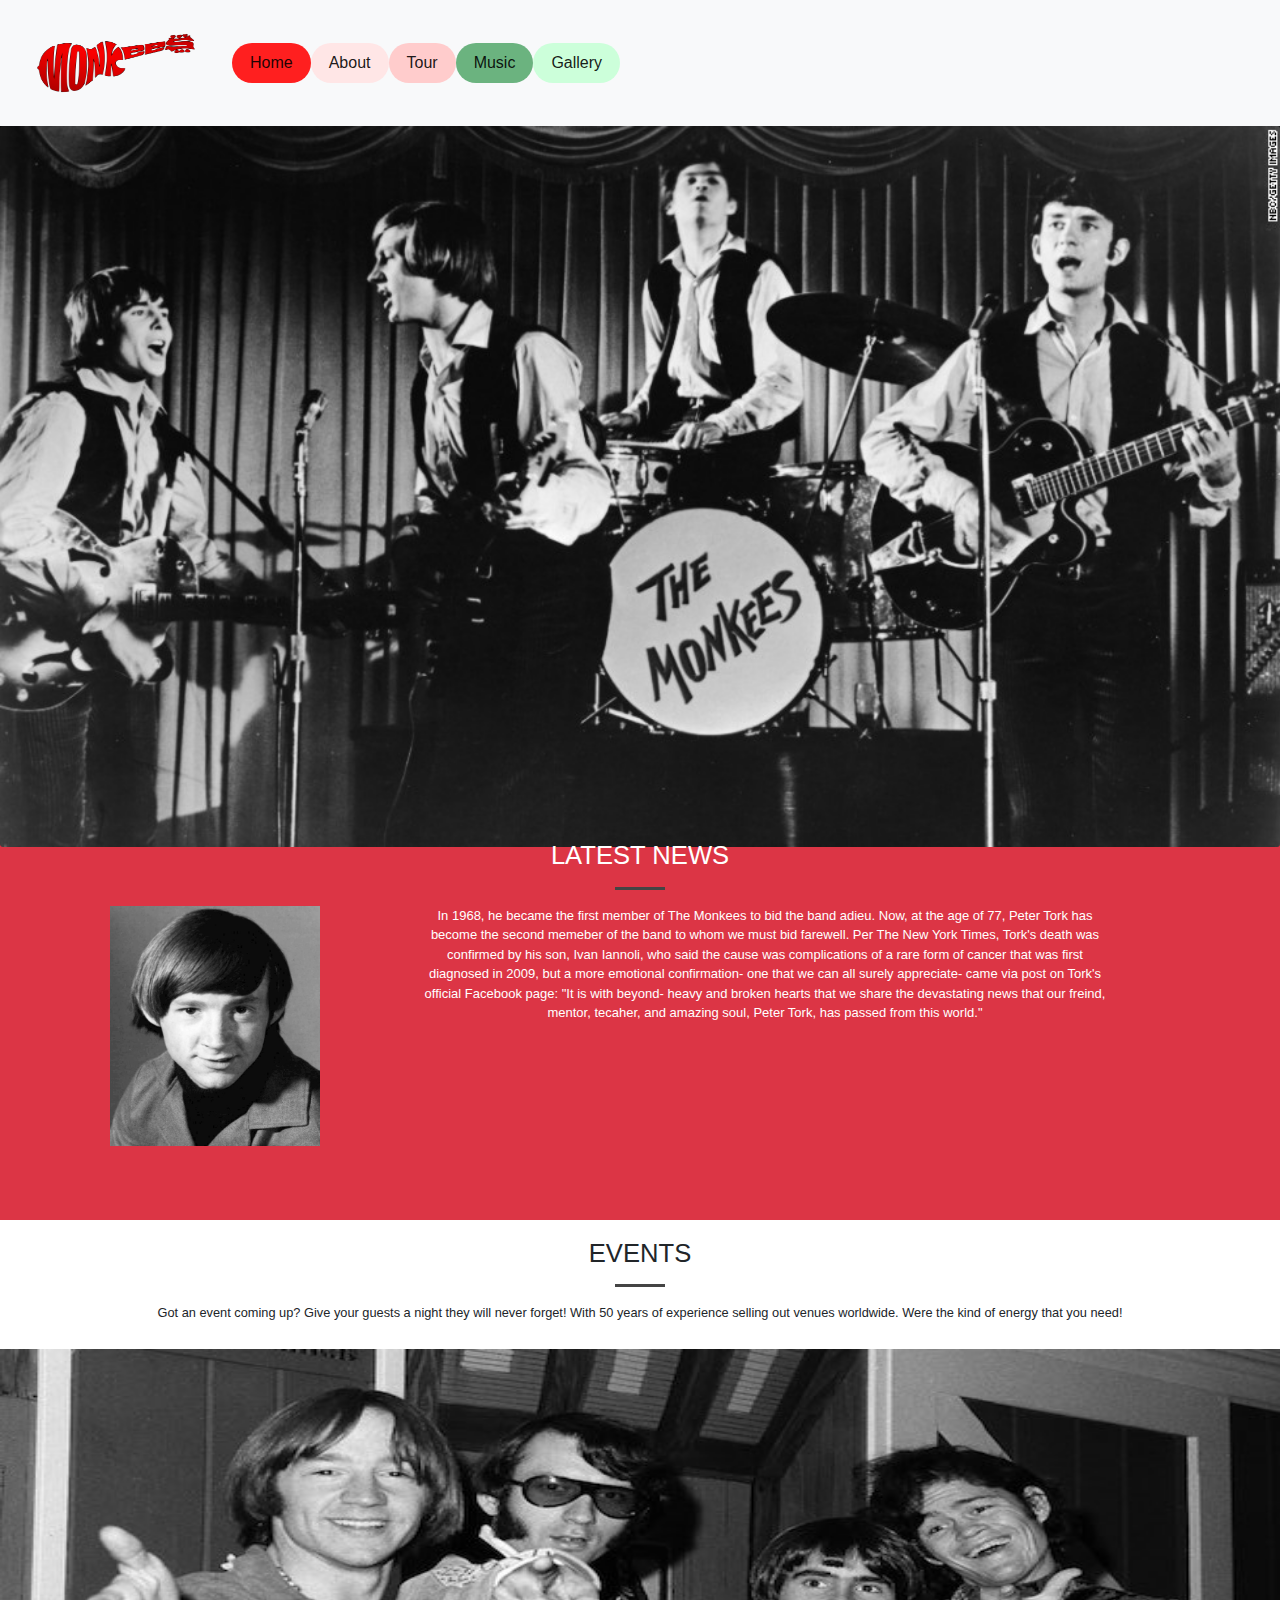
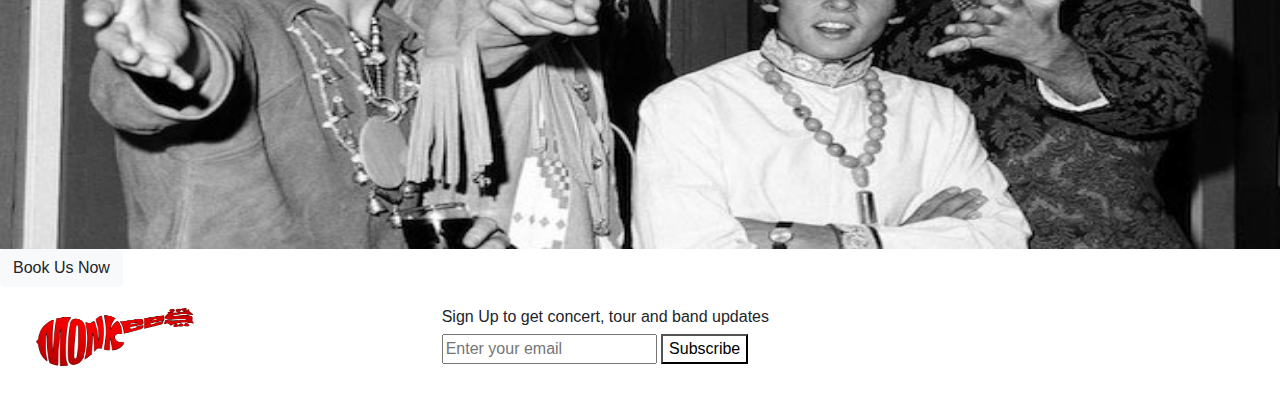
==== commit d137bf58: "Modal Added" ====
--- a/index.html
+++ b/index.html
@@ -101,6 +101,78 @@
         <div class="container-fluid-events">
             <img src="images/The_monkees_bw.jpg" class="card-img3" alt="The Monkees Band Pic">
         </div>
+        <button type="button" class="btn btn-light" data-toggle="modal" data-target="#exampleModal">Book Us Now</button>
+
+        <!-- Modal -->
+        <div class="modal fade" id="exampleModal" tabindex="-1" role="dialog" aria-labelledby="exampleModalLabel" aria-hidden="true">
+            <div class="modal-dialog" role="document">
+                <div class="modal-content">
+                    <div class="modal-header">
+                        <h5 class="modal-title" id="exampleModalLabel">Modal title</h5>
+                        <button type="button" class="close" data-dismiss="modal" aria-label="Close">
+                            <span aria-hidden="true">&times;</span>
+                        </button>
+                    </div>
+                    <div class="modal-body">
+                        <form>
+                            <div class="form-row">
+                                <div class="form-group col-md-6">
+                                    <label for="inputEmail4">Email</label>
+                                    <input type="email" class="form-control" id="inputEmail4" placeholder="Email">
+                                </div>
+                                <div class="form-group">
+                                    <label for="inputName">Full Name</label>
+                                    <input type="text" class="form-control" id="inputName" placeholder="Susan Star">
+                                </div>
+                            </div>
+                            <div class="form-group">
+                                <label for="inputAddress">Address</label>
+                                <input type="text" class="form-control" id="inputAddress" placeholder="1234 Main St">
+                            </div>
+                            <div class="form-row">
+                                <div class="form-group col-md-6">
+                                    <label for="inputEventType">Type Of Event</label>
+                                    <input type="text" class="form-control" id="inputEventType" placeholder="Birthday, Graduation, Wedding">
+                                </div>
+                                <div class="form-group col-md-6">
+                                    <label for="inputContactNumber">Contact Number</label>
+                                    <input type="number" class="form-control" id="inputContactNumber" placeholder="07869542867">
+                                </div>
+                            </div>
+                            <div class="form-row">
+                                <div class="form-group col-md-6">
+                                    <label for="inputCity">City</label>
+                                    <input type="text" class="form-control" id="inputCity">
+                                </div>
+                                <div class="form-group col-md-4">
+                                    <label for="inputCountry">Country</label>
+                                    <input type="text" class="form-control" id="inputCountry">
+                                </div>
+                                <div class="form-group col-md-2">
+                                    <label for="inputPostcode">Postcode</label>
+                                    <input type="text" class="form-control" id="inputPostcode">
+                                </div>
+                                <div class="form-group">
+                                    <label for="inputNotes">Notes</label>
+                                    <input type="text" class="form-control" id="inputNotes" placeholder="">
+                                </div>
+                            </div>
+                            <div class="form-group">
+                                <div class="form-check">
+                                    <input class="form-check-input" type="checkbox" id="gridCheck">
+                                    <label class="form-check-label" for="gridCheck">Check me out</label>
+                                </div>
+                            </div>
+                            <button type="submit" class="btn btn-primary">Sign in</button>
+                        </form>
+                    </div>
+                    <div class="modal-footer">
+                        <button type="button" class="btn btn-secondary" data-dismiss="modal">Close</button>
+                        <button type="button" class="btn btn-success">Save changes</button>
+                    </div>
+                </div>
+            </div>
+        </div>
     </section>
 
     <footer>
--- a/style.css
+++ b/style.css
@@ -46,6 +46,7 @@
     padding: 20px;
 }
 
+
 .Tour-color {
     background-color: #FFCCCC;
     padding-bottom: 50px;
@@ -219,6 +220,9 @@
 
 
     /* --------------------music -----------------*/
+      .playlist1 {
+        width: 100%;
+    }
     /* --------------------gallery ---------------*/
     .gallery {
         display: inline-table;
@@ -560,6 +564,12 @@
         padding-left: 10%;
         padding-right: 10%;
     }
+    .playlist1 {
+        width: 100%;
+    }
+    .playlist2 {
+        width: 100%;
+    }
 
 }
 
@@ -636,6 +646,12 @@
     }
 
     /* --------------------Music ---------------*/
+    .playlist1 {
+        width: 100%;
+    }
+    .playlist2 {
+        width: 100%;
+    }
     /* --------------------Gallery ---------------*/
     .gallery {
         padding: 10px;
@@ -721,7 +737,7 @@
     /*-----------Styles---------*/
     .video {
         width: 100%;
-        height: 70%;
+        height: 80%;
     }
     /* --------------------------------Mobile -------------------------------*/
     @media (max-width:760px) {
@@ -857,6 +873,10 @@
 
 
         /* --------------------music -----------------*/
+        .playlist1 {
+            width: 100%;
+            align-items: center;
+        }
         /* --------------------gallery ---------------*/
         .gallery {
             display: inline-table;
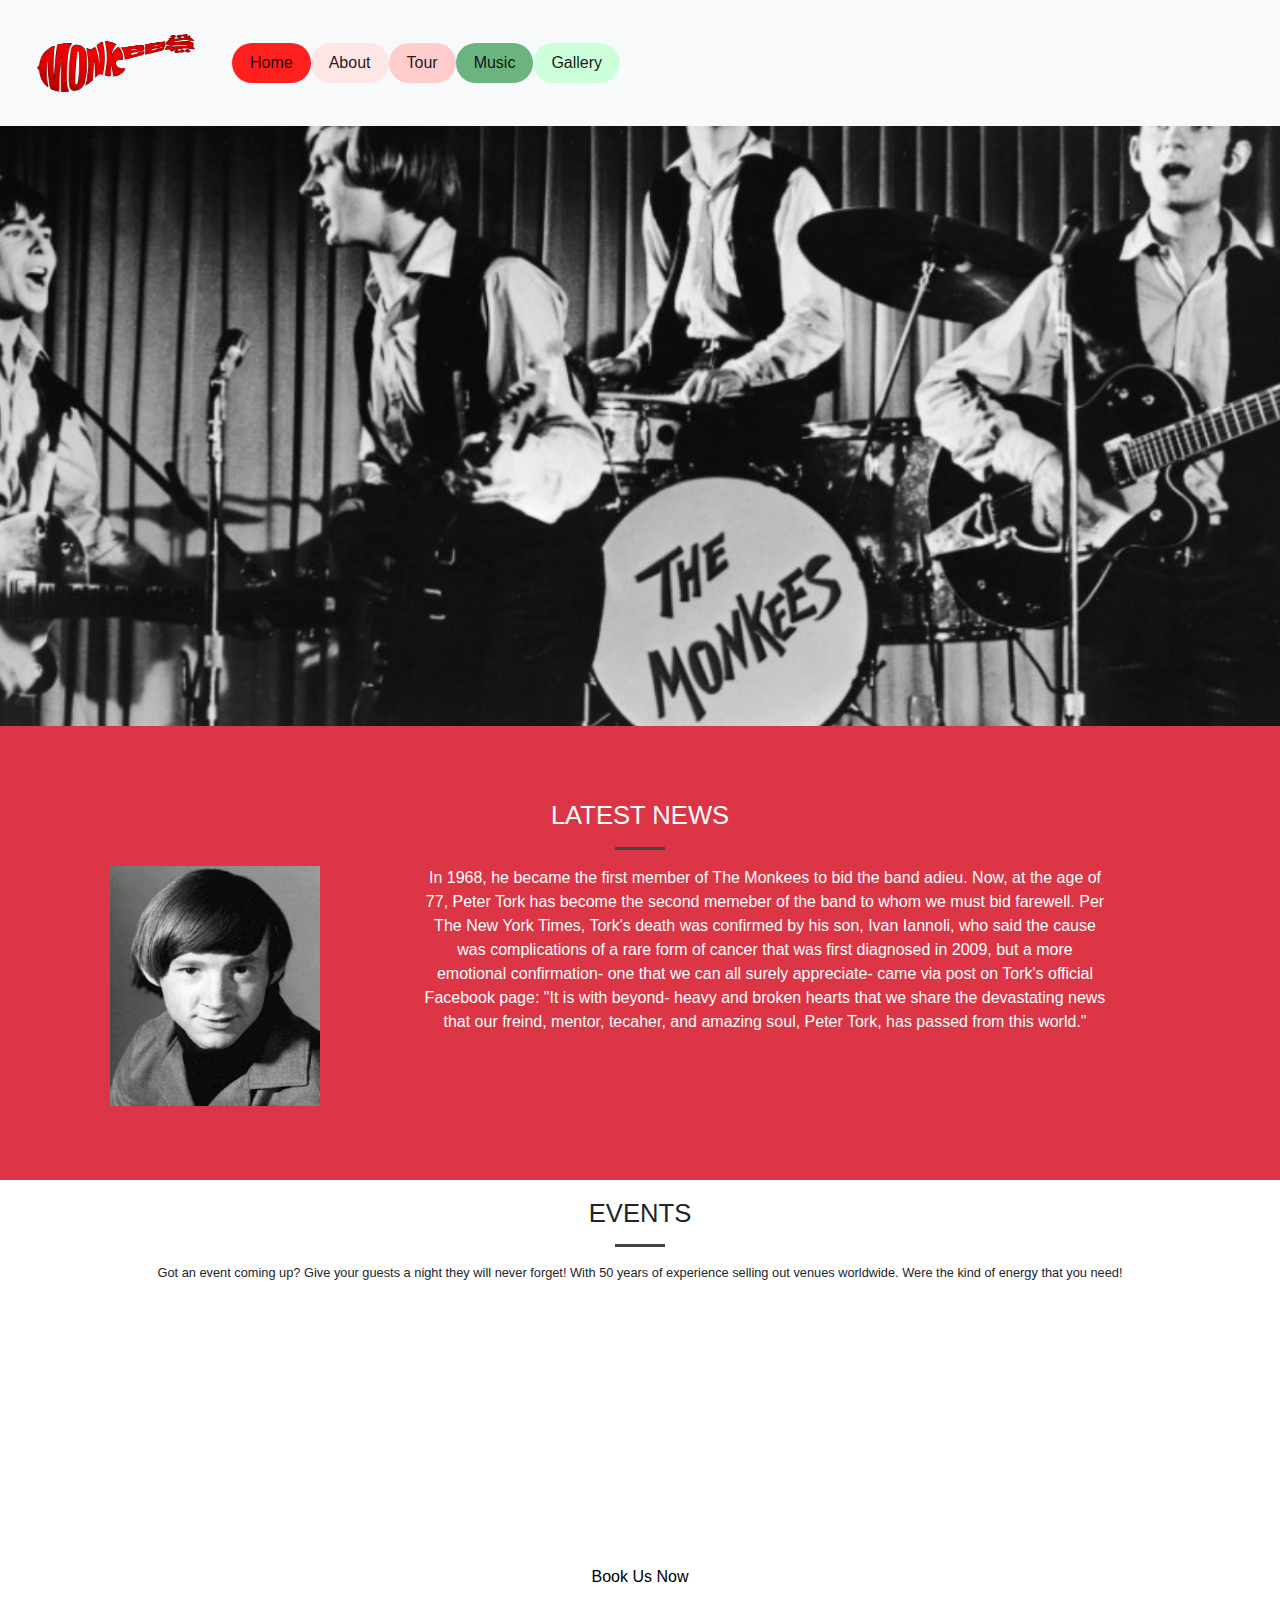
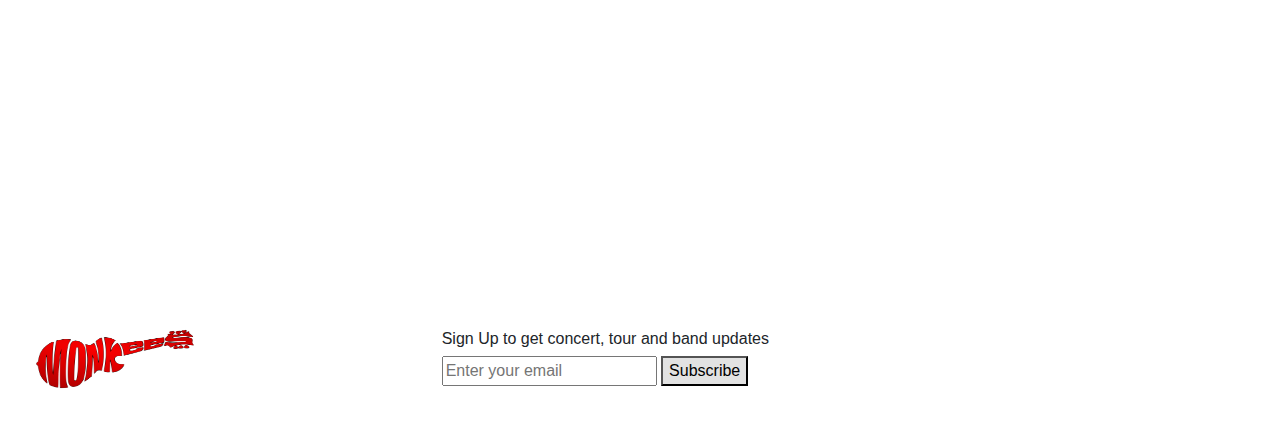
==== commit ba543b91: "created assets folder and renamed all links that needed to be renamed" ====
--- a/index.html
+++ b/index.html
@@ -9,7 +9,7 @@
     <link rel="stylesheet" href="https://stackpath.bootstrapcdn.com/bootstrap/4.3.1/css/bootstrap.min.css" integrity="sha384-ggOyR0iXCbMQv3Xipma34MD+dH/1fQ784/j6cY/iJTQUOhcWr7x9JvoRxT2MZw1T" crossorigin="anonymous">
     <link rel="stylesheet" href="https://use.fontawesome.com/releases/v5.8.2/css/all.css" integrity="sha384-oS3vJWv+0UjzBfQzYUhtDYW+Pj2yciDJxpsK1OYPAYjqT085Qq/1cq5FLXAZQ7Ay" crossorigin="anonymous">
     <link rel="stylesheet" type="text/css" href="jquery.fancybox.min.css">
-    <link rel="stylesheet" href="style.css">
+    <link rel="stylesheet" href="assets/style.css">
 </head>
 
 <body>
@@ -18,7 +18,7 @@
         <div class="container-fluid navalert-container">
             <nav class="navbar navbar-light bg-light navbar-expand-sm">
                 <a class="navbar-brand" href="#">
-                        <img src="images/Monkees_Logo.png" class="card-logo" alt="">
+                        <img src="assets/images/monkeeslogo.png" class="card-logo" alt="">
                 </a>
                 <button class="navbar-toggler" type="button" data-toggle="collapse" data-target="#navbarNav" aria-controls="navbarNav" aria-expanded="false" aria-label="Toggle navigation">
                             <span class="navbar-toggler-icon"></span></button>
@@ -47,9 +47,7 @@
         </div>
     </header>
 
-    <section id="top-img">
-        <img src="images/The_monkees_main_pic.jpg" class="card-img" alt="The Monkees Band Pic">
-    </section>
+    <section id="top-img"></section>
 
     <section id="latest-news">
         <div class="opaque-overlay p-3 mb-2 bg-danger text-white">
@@ -67,7 +65,7 @@
                 <div class="row">
                     <div class="col-sm-2% col-md-4%">
                         <div class="Image2">
-                            <img src="images/Peter_Tork.jpg" class="card-img2" alt="Peter Tork">
+                            <img src="assets/images/petertork.jpg" class="card-img2" alt="Peter Tork">
                         </div>
                     </div>
                     <div class="media-body">
@@ -97,11 +95,8 @@
         </div>
     </section>
 
-    <section id="events">
-        <div class="container-fluid-events">
-            <img src="images/The_monkees_bw.jpg" class="card-img3" alt="The Monkees Band Pic">
-        </div>
-        <button type="button" class="btn btn-light" data-toggle="modal" data-target="#exampleModal">Book Us Now</button>
+    <section id="events-background">
+        <button type="button" class="btn btn-light book-us-button" data-toggle="modal" data-target="#exampleModal">Book Us Now</button>
 
         <!-- Modal -->
         <div class="modal fade" id="exampleModal" tabindex="-1" role="dialog" aria-labelledby="exampleModalLabel" aria-hidden="true">
@@ -118,39 +113,39 @@
                             <div class="form-row">
                                 <div class="form-group col-md-6">
                                     <label for="inputEmail4">Email</label>
-                                    <input type="email" class="form-control" id="inputEmail4" placeholder="Email">
+                                    <input type="email" class="form-control" id="inputEmail4" placeholder="Email" required>
                                 </div>
                                 <div class="form-group">
                                     <label for="inputName">Full Name</label>
-                                    <input type="text" class="form-control" id="inputName" placeholder="Susan Star">
+                                    <input type="text" class="form-control" id="inputName" placeholder="Susan Star" required>
                                 </div>
                             </div>
                             <div class="form-group">
                                 <label for="inputAddress">Address</label>
-                                <input type="text" class="form-control" id="inputAddress" placeholder="1234 Main St">
+                                <input type="text" class="form-control" id="inputAddress" placeholder="1234 Main St" required>
                             </div>
                             <div class="form-row">
                                 <div class="form-group col-md-6">
                                     <label for="inputEventType">Type Of Event</label>
-                                    <input type="text" class="form-control" id="inputEventType" placeholder="Birthday, Graduation, Wedding">
-                                </div>
-                                <div class="form-group col-md-6">
-                                    <label for="inputContactNumber">Contact Number</label>
-                                    <input type="number" class="form-control" id="inputContactNumber" placeholder="07869542867">
+                                    <input type="text" class="form-control" id="inputEventType" placeholder="Birthday, Graduation, Wedding" required>
+                                </div>
+                                <div class="form-group col-md-6">
+                                    <label for="inputTel">Contact Number</label>
+                                    <input type="number" class="form-control" id="inputTel" placeholder="07869542867" required>
                                 </div>
                             </div>
                             <div class="form-row">
                                 <div class="form-group col-md-6">
                                     <label for="inputCity">City</label>
-                                    <input type="text" class="form-control" id="inputCity">
+                                    <input type="text" class="form-control" id="inputCity" required>
                                 </div>
                                 <div class="form-group col-md-4">
                                     <label for="inputCountry">Country</label>
-                                    <input type="text" class="form-control" id="inputCountry">
+                                    <input type="text" class="form-control" id="inputCountry" required>
                                 </div>
                                 <div class="form-group col-md-2">
                                     <label for="inputPostcode">Postcode</label>
-                                    <input type="text" class="form-control" id="inputPostcode">
+                                    <input type="text" class="form-control" id="inputPostcode"  required>
                                 </div>
                                 <div class="form-group">
                                     <label for="inputNotes">Notes</label>
@@ -160,15 +155,11 @@
                             <div class="form-group">
                                 <div class="form-check">
                                     <input class="form-check-input" type="checkbox" id="gridCheck">
-                                    <label class="form-check-label" for="gridCheck">Check me out</label>
-                                </div>
-                            </div>
-                            <button type="submit" class="btn btn-primary">Sign in</button>
+                                    <label class="form-check-label" for="gridCheck">Sign me up!</label>
+                                </div>
+                            </div>
+                            <button type="submit" class="btn btn-success">Sign in</button>
                         </form>
-                    </div>
-                    <div class="modal-footer">
-                        <button type="button" class="btn btn-secondary" data-dismiss="modal">Close</button>
-                        <button type="button" class="btn btn-success">Save changes</button>
                     </div>
                 </div>
             </div>
@@ -179,7 +170,7 @@
         <div class="container-fluid">
             <div class="row band-members">
                 <div class="d-sm-none d-md-none d-lg-block d-xl-block col-lg-4 col-xl-4">
-                    <img src="images/Monkees_Logo.png" class="card-logo" alt="The Monkees logo">
+                    <img src="assets/images/monkeeslogo.png" class="card-logo" alt="The Monkees logo">
                 </div>
                 <div class="col-sm-6% col-md-6 col-lg-4 col-xl-4">
                     <div class="footer">
--- a/assets/style.css
+++ b/assets/style.css
@@ -0,0 +1,1017 @@
+/*------------------------------ Navbar------------------------------ */
+
+.d-none a {
+    color: #000;
+    padding-right: 10px;
+}
+
+.navbar li {
+    -moz-border-radius: 10px;
+    -webkit-border-radius: 10px;
+    border-radius: 30px;
+    -khtml-border-radius: 10px;
+    padding-left: 10px;
+    padding-right: 10px;
+    padding-bottom: 0px;
+    padding-top: 0px;
+    font-family: 'Roboto', sans-serif;
+}
+
+.navbar li:hover {
+    background-color: #dedede;
+    color: white;
+}
+
+/* --------------------------------Footer -------------------------------*/
+
+.footer {
+    height: 50px;
+}
+
+.footer-signup {
+    padding-top: 10px;
+    padding-left: 30px;
+}
+
+.card-logo {
+    padding: 20px;
+    height: 100px;
+    width: 150px;
+    float: left;
+}
+
+.socials {
+    padding-top: 0px;
+    padding-left: 250px;
+    float: right;
+}
+
+.color-members {
+    background-color: #FFE6E6;
+    padding: 20px;
+}
+
+
+.Tour-color {
+    background-color: #FFCCCC;
+    padding-bottom: 50px;
+    padding-top: 20px;
+}
+
+#top-img {
+    background: url(./images/themonkeesmainpic.jpg);
+    height: 600px;
+    width: 100%;
+    background-position: center;
+    background-attachment: fixed;
+    background-size: cover;
+    background-repeat: no-repeat;
+    margin-bottom: 0px;
+}
+
+#events-background {
+    background: url(./images/themonkeesbw.jpg);
+    height: 600px;
+    width: 100%;
+    background-position: center;
+    background-attachment: fixed;
+    background-size: cover;
+    background-repeat: no-repeat;
+    margin-bottom: 0px;
+}
+
+.footer-signup_button {
+    background-color: #e2e2e2;
+}
+
+.shadows {
+    border-radius: 5px;
+    box-shadow: 1px 0.5px 1px 2px #E86465;
+    background-color: #FFFFFF;
+}
+
+.shadow-light {
+    border-radius: 5px;
+    box-shadow: 1px 0.5px 1px 2px #E86465;
+    background-color: #FFEBEB;
+}
+
+/* --------------------------------Gallery -------------------------------*/
+
+/* --------------------------------Extra Small Mobile -------------------------------*/
+
+@media (max-width:320px) {
+
+    /* --------------------Footer ---------------*/
+    .footer-signup {
+        padding-bottom: 20px;
+        padding-left: 0px;
+    }
+
+    /* --------------------home ------------------*/
+    /*-----------images---------*/
+    .card-img2 {
+        height: 210px;
+        width: 100%;
+        padding-right: 15px;
+        padding-left: 15px;
+        padding-bottom: 10px;
+    }
+    .card-img3 {
+        height: 250px;
+        width: 100%;
+    }
+    #top-img {
+        background: url(./images/themonkeesmainpic.jpg);
+        height: 180px;
+        background-position: center;
+        background-attachment: fixed;
+        background-size: cover;
+        background-repeat: no-repeat;
+        margin-bottom: 0px;
+    }
+
+    /*-----------headings---------*/
+    .news-title {
+        font-size: 1.40rem;
+        text-align: center;
+    }
+
+    .block-divider {
+        width: 50px;
+        height: 3px;
+        border: 0;
+        background-color: #444;
+    }
+
+    .container-fluid-news {
+        padding-top: 10px;
+        text-align: center;
+    }
+
+    /*-----------text---------*/
+    .about-text {
+        font-size: 0.8rem;
+        padding-left: 20px;
+        padding-right: 20px;
+        padding-bottom: 10px;
+        text-align: center;
+    }
+
+    .section-paragraph {
+        text-align: center;
+        padding-left: 0px;
+        padding-right: 0px;
+        font-size: 15px;
+    }
+
+    .book-us-button {
+        position: absolute;
+        top: 270%;
+        left: 50%;
+        transform: translate(-50%, -50%);
+        -ms-transform: translate(-50%, -50%);
+        background-color: #ffffff;
+        color: black;
+        font-size: 16px;
+        padding: 20px 40px 20px;
+        border: none;
+        cursor: pointer;
+        border-radius: 5px;
+        text-align: center;
+    }
+
+
+    /* --------------------about -----------------*/
+    /*-----------images---------*/
+    .container-fluid-members {
+        padding-top: 20px;
+        padding-bottom: 20px;
+        padding-left: 0px;
+    }
+
+    /*-----------text---------*/
+    .container-fluid-paragraph {
+        padding-right: 0px;
+        padding-left: 0px;
+        text-align: center;
+    }
+
+    .origin {
+        text-align: center;
+        padding-left: 30px;
+        padding-right: 30px;
+    }
+
+    .members {
+        font-size: 1rem;
+    }
+
+    .hometown {
+        font-size: 0.7rem;
+    }
+
+    .card-text {
+        font-size: 0.8rem;
+    }
+
+    .card-m {
+        width: 10rem;
+    }
+
+    .card-body {
+        text-align: center;
+    }
+
+
+    /* --------------------tour ------------------*/
+    /*-----------Block Dividers---------*/
+    .mini {
+        width: 50px;
+        height: 2px;
+        border: 0;
+        background-color: #444;
+        padding: 0;
+    }
+
+    /*-----------text---------*/
+    .card-body-2 {
+        font-size: 0.6rem;
+        text-align: center;
+        padding: 10px;
+    }
+
+    .card-body-1 {
+        font-size: 0.5rem;
+        padding: 5px;
+        text-align: center;
+    }
+
+    .date {
+        font-size: 1rem;
+    }
+
+
+    /* --------------------music -----------------*/
+    .playlist1 {
+        width: 100%;
+    }
+    /* --------------------gallery ---------------*/
+    .gallery {
+        display: inline-table;
+        justify-content: center;
+        align-items: center;
+    }
+
+    .gallery-imgs {
+        width: 100%;
+        height: 100%;
+        align-items: center;
+        padding-bottom: 15px;
+    }
+    .col-xs-6 {
+        align-items: center;
+    }
+
+    .row {
+        margin: 0px;
+    }
+}
+
+/* -------------------------------- Mobile -------------------------------*/
+
+@media (min-width:321px) {
+
+    /* --------------------Footer ---------------*/
+    .footer-signup {
+        padding-bottom: 20px;
+        padding-left: 0px;
+    }
+
+    /* --------------------home ------------------*/
+    /*-----------images---------*/
+    .card-img2 {
+        height: 250px;
+        width: 100%;
+        padding-right: 15px;
+        padding-left: 15px;
+        padding-bottom: 10px;
+    }
+    .card-img3 {
+        height: 250px;
+        width: 100%;
+    }
+    #top-img {
+        background: url(./images/themonkeesmainpic.jpg);
+        height: 200px;
+        background-position: center;
+        background-attachment: fixed;
+        background-size: cover;
+        background-repeat: no-repeat;
+        margin-bottom: 0px;
+    }
+
+    /*-----------headings---------*/
+    .news-title {
+        font-size: 1.40rem;
+        text-align: center;
+    }
+
+    .block-divider {
+        width: 50px;
+        height: 3px;
+        border: 0;
+        background-color: #444;
+    }
+
+    .container-fluid-site {
+        padding-top: 10px;
+        text-align: center;
+    }
+
+    /*-----------text---------*/
+    .about-text {
+        font-size: 0.8rem;
+        padding-left: 20px;
+        padding-right: 20px;
+        padding-bottom: 10px;
+        text-align: center;
+    }
+
+    .section-paragraph {
+        text-align: center;
+        padding-left: 0px;
+        padding-right: 0px;
+        font-size: 13px;
+    }
+    .book-us-button {
+        position: absolute;
+        top: 190%;
+        left: 50%;
+        transform: translate(-50%, -50%);
+        -ms-transform: translate(-50%, -50%);
+        background-color: #ffffff;
+        color: black;
+        font-size: 16px;
+        padding: 20px 40px 20px;
+        border: none;
+        cursor: pointer;
+        border-radius: 5px;
+        text-align: center;
+    }
+
+
+    /* --------------------about -----------------*/
+    /*-----------images---------*/
+    .container-fluid-members {
+        padding-top: 20px;
+        padding-bottom: 20px;
+        padding-left: 0px;
+    }
+
+    /*-----------text---------*/
+    .container-fluid-paragraph {
+        padding-right: 0px;
+        padding-left: 0px;
+        text-align: center;
+    }
+
+    .origin {
+        text-align: center;
+        padding-left: 30px;
+        padding-right: 30px;
+    }
+
+    .members {
+        font-size: 1rem;
+    }
+
+    .hometown {
+        font-size: 0.7rem;
+    }
+
+    .card-text {
+        font-size: 0.8rem;
+    }
+
+    .card-m {
+        width: 10rem;
+    }
+
+    .card-body {
+        text-align: center;
+    }
+
+
+    /* --------------------tour ------------------*/
+    /*-----------Block Dividers---------*/
+    .mini {
+        width: 50px;
+        height: 2px;
+        border: 0;
+        background-color: #444;
+        padding: 0;
+    }
+
+    /*-----------text---------*/
+    .card-body-2 {
+        font-size: 0.6rem;
+        text-align: center;
+        padding: 10px;
+    }
+
+    .card-body-1 {
+        font-size: 0.5rem;
+        padding: 5px;
+        text-align: center;
+    }
+
+    .date {
+        font-size: 1rem;
+    }
+
+
+    /* --------------------music -----------------*/
+    .playlist1 {
+        width: 100%;
+    }
+    /* --------------------gallery ---------------*/
+    .gallery {
+        display: inline-table;
+        justify-content: center;
+        align-items: center;
+    }
+
+    .gallery-imgs {
+        width: 100%;
+        height: 100%;
+        align-items: center;
+        padding-bottom: 15px;
+    }
+    .col-xs-6 {
+        align-items: center;
+    }
+
+    .row {
+        margin: 0px;
+    }
+}
+
+/* --------------------------------Medium Devices -------------------------------*/
+
+@media (min-width: 768px) {
+
+    /* --------------------Footer ---------------*/
+    .icons {
+        padding-left: 190px;
+    }
+
+    .socials {
+        padding-top: 50px;
+        padding-left: 0px;
+    }
+
+    .footer-signup {
+        padding-top: 10px;
+        padding-left: 10px;
+    }
+
+    /* --------------------Home ---------------*/
+    /*-----------Images---------*/
+    .card-img2 {
+        height: 250px;
+        width: 250px;
+    }
+
+    .card-img3 {
+        height: 500px;
+        width: 100%;
+    }
+
+    #top-img {
+        background: url(./images/themonkeesmainpic.jpg);
+        height: 370px;
+        background-position: center;
+        background-attachment: fixed;
+        background-size: cover;
+        background-repeat: no-repeat;
+        margin-bottom: 0px;
+    }
+
+    .section-paragraph {
+        text-align: center;
+        padding-left: 0px;
+        padding-right: 0px;
+        font-size: 13px;
+    }
+
+    /*-----------Headings---------*/
+    .container-fluid-site {
+        padding-top: 10px;
+        text-align: center;
+    }
+    /*-----------Block Divider---------*/
+    .block-divider {
+        width: 75px;
+        height: 5px;
+        border: 0;
+        background-color: #444;
+    }
+    .book-us-button {
+        position: absolute;
+        top: 125%;
+        bottom: 50%;
+        left: 50%;
+        transform: translate(-50%, -50%);
+        -ms-transform: translate(-50%, -50%);
+        background-color: #ffffff;
+        color: black;
+        font-size: 16px;
+        padding: 20px 45px 40px;
+        border: none;
+        cursor: pointer;
+        border-radius: 5px;
+        text-align: center;
+    }
+
+    /* --------------------About ---------------*/
+    /*-----------Images---------*/
+    .card-img-mm {
+        padding-left: 20px;
+    }
+
+    .container-fluid-members {
+        padding-top: 20px;
+        padding-bottom: 20px;
+        padding-left: 0px;
+    }
+
+
+    /* --------------------Tour ---------------*/
+    /*-----------sections---------*/
+    .card-body-2 {
+        font-size: 1.2rem;
+        text-align: center;
+        padding: 10px;
+    }
+
+    .card-body-1 {
+        font-size: 1.0rem;
+        padding: 5px;
+        text-align: center;
+    }
+
+    .card-body1 {
+        padding: 20px;
+    }
+
+    /* --------------------music ---------------*/
+    .container-fluid-paragraph {
+        padding-right: 80px;
+        padding-left: 80px;
+        text-align: center;
+    }
+
+    .center {
+        position: static;
+        left: 0;
+        top: 0;
+        width: 100%;
+        height: 25%;
+    }
+
+    img {
+        width: 100%;
+        height: auto;
+    }
+
+    .news {
+        padding-left: 10%;
+        padding-right: 10%;
+    }
+
+    .block-divider-dates {
+        width: 150px;
+        height: 5px;
+        border: 0;
+        background-color: #444;
+    }
+
+
+    .card-body {
+        text-align: center;
+    }
+
+
+
+    .image1 {
+        position: relative;
+    }
+
+    .container-fluid {
+        width: 100%;
+        padding: 0;
+        margin-right: auto;
+        margin-left: auto;
+    }
+
+    .center {
+        position: static;
+        left: 0;
+        top: 0;
+        width: 100%;
+        height: 25%;
+    }
+
+    img {
+        width: 100%;
+        height: auto;
+    }
+
+    .news {
+        padding-left: 10%;
+        padding-right: 10%;
+    }
+    .playlist1 {
+        width: 100%;
+    }
+    .playlist2 {
+        width: 100%;
+    }
+
+}
+
+
+
+/* --------------------------------Large Devices -------------------------------*/
+
+@media (min-width: 992px) {
+
+    /* --------------------Footer ---------------*/
+    .icons {
+        padding-left: 0px;
+    }
+
+    .card-logo {
+        width: 200px;
+        height: 140px;
+        padding-bottom: 20px;
+        padding-left: 25px;
+    }
+
+    .footer-signup {
+        padding-top: 10px;
+        padding-left: 0px;
+    }
+
+    .card-logo {
+        padding: 20px;
+        height: 100px;
+        width: 200px;
+    }
+
+    .socials {
+        padding-top: 50px;
+        padding-left: 0px;
+    }
+
+    /* --------------------Home ---------------*/
+    .book-us-button {
+        position: absolute;
+        top: 150%;
+        left: 50%;
+        transform: translate(-50%, -50%);
+        -ms-transform: translate(-50%, -50%);
+        background-color: #ffffff;
+        color: black;
+        font-size: 16px;
+        padding: 20px 40px 40px;
+        border: none;
+        cursor: pointer;
+        border-radius: 5px;
+        text-align: center;
+    }
+    /*-----------Images---------*/
+    .card-img2 {
+        height: 250px;
+        width: 250px;
+        padding-left: 10%;
+    }
+
+    #top-img {
+        background: url(./images/themonkeesmainpic.jpg);
+        height: 500px;
+        background-position: center;
+        background-attachment: fixed;
+        background-size: cover;
+        background-repeat: no-repeat;
+        margin-bottom: 0px;
+    }
+
+    .section-paragraph {
+        text-align: center;
+        padding-left: 0px;
+        padding-right: 0px;
+        font-size: 16px;
+    }
+    /* --------------------About ---------------*/
+    /*-----------Images---------*/
+    .card-img-mm {
+        padding-left: 20px;
+    }
+
+    .container-fluid-members {
+        padding-top: 20px;
+        padding-bottom: 20px;
+        padding-left: 0px;
+    }
+
+
+
+    /* --------------------Tour ---------------*/
+    .card-body-2 {
+        font-size: 1.2rem;
+        text-align: center;
+        padding-bottom: 25px;
+    }
+
+    /* --------------------Music ---------------*/
+    .playlist1 {
+        width: 100%;
+    }
+    .playlist2 {
+        width: 100%;
+    }
+    /* --------------------Gallery ---------------*/
+    .gallery {
+        padding: 10px;
+    }
+}
+
+/* --------------------------------Extra Large Devices -------------------------------*/
+
+@media (min-width: 1200px) {
+
+    /* --------------------Footer ---------------*/
+    .icons {
+        padding-left: 100px;
+    }
+
+    .card-logo {
+        width: 200px;
+        height: 140px;
+        padding-bottom: 20px;
+        padding-left: 25px;
+    }
+
+    .footer-signup {
+        padding-top: 10px;
+    }
+
+    .card-logo {
+        padding: 20px;
+        height: 100px;
+        width: 200px;
+    }
+
+    .socials {
+        padding-top: 50px;
+    }
+    /* --------------------Home ---------------*/
+    #top-img {
+        background: url(./images/themonkeesmainpic.jpg);
+        height: 600px;
+        background-position: center;
+        background-attachment: fixed;
+        background-size: cover;
+        background-repeat: no-repeat;
+        margin-bottom: 0px;
+    }
+
+    .p-3 {
+        padding: 4rem!important;
+    }
+
+    .section-paragraph {
+        text-align: center;
+        padding-left: 0px;
+        padding-right: 0px;
+        font-size: 16px;
+    }
+    /*-----------Images---------*/
+    /*-----------headings---------*/
+    .news-title {
+        font-size: 1.6rem;
+    }
+
+    .block-divider {
+        width: 50px;
+        height: 3px;
+        border: 0;
+        background-color: #444;
+    }
+
+    .container-fluid-site {
+        padding-top: -30px;
+        text-align: center;
+    }
+
+    /*-----------Images---------*/
+    .media-body {
+        padding-bottom: 20px;
+    }
+    /*-----------Text---------*/
+    .container-fluid-paragraph {
+        padding-right: 60px;
+        padding-left: 60px;
+        text-align: center;
+        font-size: 1.2rem;
+        padding-bottom: 40px;
+    }
+
+
+
+    /*-----------Styles---------*/
+    .video {
+        width: 100%;
+        height: 80%;
+    }
+    .book-us-button {
+        position: absolute;
+        top: 175%;
+        left: 50%;
+        transform: translate(-50%, -50%);
+        -ms-transform: translate(-50%, -50%);
+        background-color: #ffffff;
+        color: black;
+        font-size: 16px;
+        padding: 20px 40px 40px;
+        border: none;
+        cursor: pointer;
+        border-radius: 5px;
+        text-align: center;
+    }
+    /* --------------------------------Mobile -------------------------------*/
+    @media (max-width:760px) {
+
+        /* --------------------Footer ---------------*/
+        .footer-signup {
+            padding-bottom: 20px;
+        }
+
+        /* --------------------home ------------------*/
+        /*-----------images---------*/
+        .card-img2 {
+            height: 10%;
+            width: 100%;
+            padding-right: 15px;
+            padding-left: 15px;
+            padding-bottom: 10px;
+        }
+        .card-img3 {
+            height: 250px;
+            width: 100%;
+        }
+        #top-img {
+            background: url(./images/themonkeesmainpic.jpg);
+            height: 200px;
+            background-position: center;
+            background-attachment: fixed;
+            background-size: cover;
+            background-repeat: no-repeat;
+            margin-bottom: 0px;
+        }
+
+        /*-----------headings---------*/
+        .news-title {
+            font-size: 1.40rem;
+        }
+
+        .block-divider {
+            width: 50px;
+            height: 3px;
+            border: 0;
+            background-color: #444;
+        }
+
+        .container-fluid-site {
+            padding-top: 10px;
+            text-align: center;
+        }
+
+        /*-----------text---------*/
+        .about-text {
+            font-size: 0.8rem;
+            padding-left: 20px;
+            padding-right: 20px;
+            padding-bottom: 10px;
+        }
+
+        .section-paragraph {
+            text-align: center;
+            padding-left: 30px;
+            padding-right: 30px;
+        }
+
+
+        /* --------------------about -----------------*/
+        /*-----------images---------*/
+        .container-fluid-members {
+            padding-top: 20px;
+            padding-bottom: 20px;
+            padding-left: 0px;
+        }
+
+        /*-----------text---------*/
+        .container-fluid-paragraph {
+            padding-right: 0px;
+            padding-left: 0px;
+            text-align: center;
+        }
+
+        .origin {
+            text-align: center;
+            padding-left: 30px;
+            padding-right: 30px;
+        }
+
+        .members {
+            font-size: 1rem;
+        }
+
+        .hometown {
+            font-size: 0.7rem;
+        }
+
+        .card-text {
+            font-size: 0.8rem;
+        }
+
+        .card-m {
+            width: 10rem;
+        }
+
+        .card-body {
+            text-align: center;
+        }
+
+
+        /* --------------------tour ------------------*/
+        /*-----------Block Dividers---------*/
+        .mini {
+            width: 50px;
+            height: 2px;
+            border: 0;
+            background-color: #444;
+            padding: 0;
+        }
+
+        /*-----------text---------*/
+        .card-body-2 {
+            font-size: 0.6rem;
+            text-align: center;
+            padding: 10px;
+        }
+
+        .card-body-1 {
+            font-size: 0.5rem;
+            padding: 5px;
+            text-align: center;
+        }
+
+        .date {
+            font-size: 1rem;
+        }
+
+
+        /* --------------------music -----------------*/
+        .playlist1 {
+            width: 100%;
+            align-items: center;
+        }
+        /* --------------------gallery ---------------*/
+        .gallery {
+            display: inline-table;
+            justify-content: center;
+            align-items: center;
+        }
+
+        .gallery-imgs {
+            width: 100%;
+            height: 100%;
+            align-items: center;
+            padding-bottom: 15px;
+        }
+        .col-xs-6 {
+            align-items: center;
+        }
+
+        .row {
+            margin: 0px;
+        }
+
+        /* --------------------About ---------------*/
+        /* --------------------Tour ---------------*/
+        /* --------------------Music ---------------*/
+        /* --------------------Gallery ---------------*/
+    }
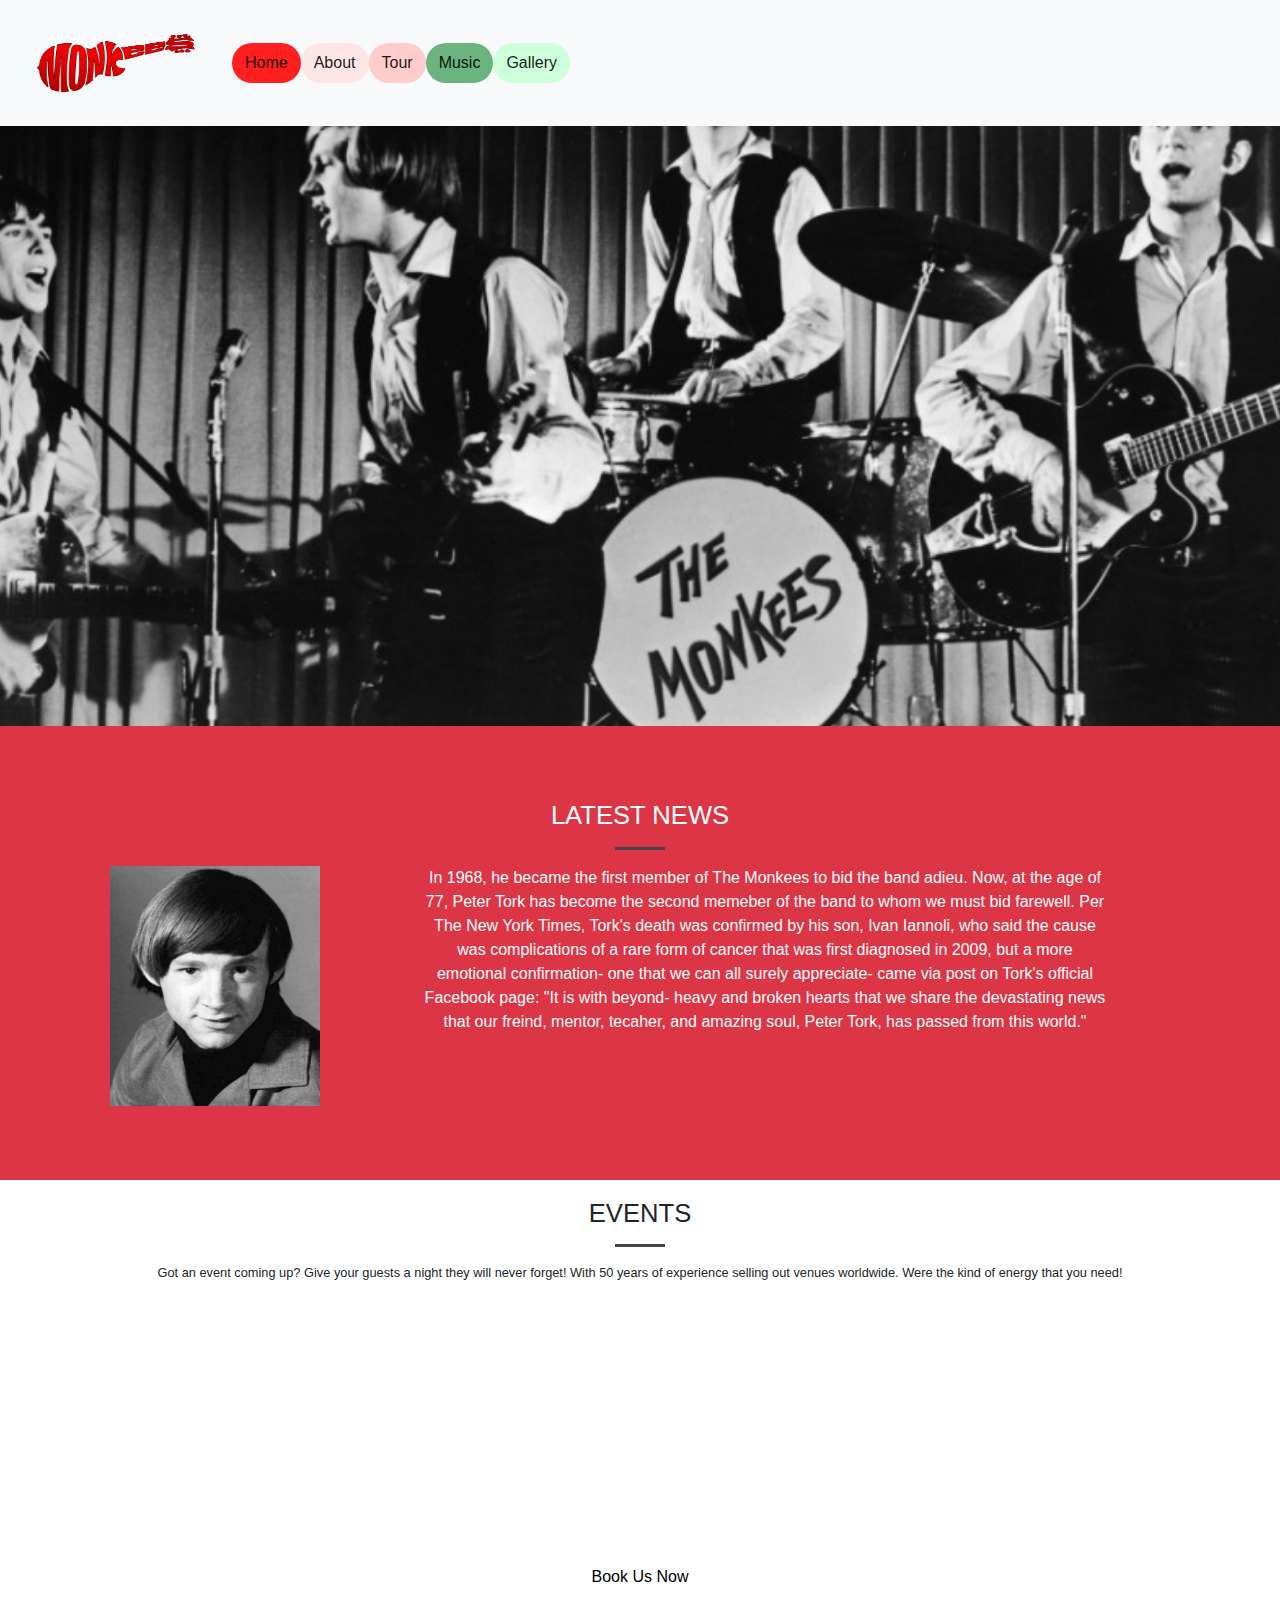
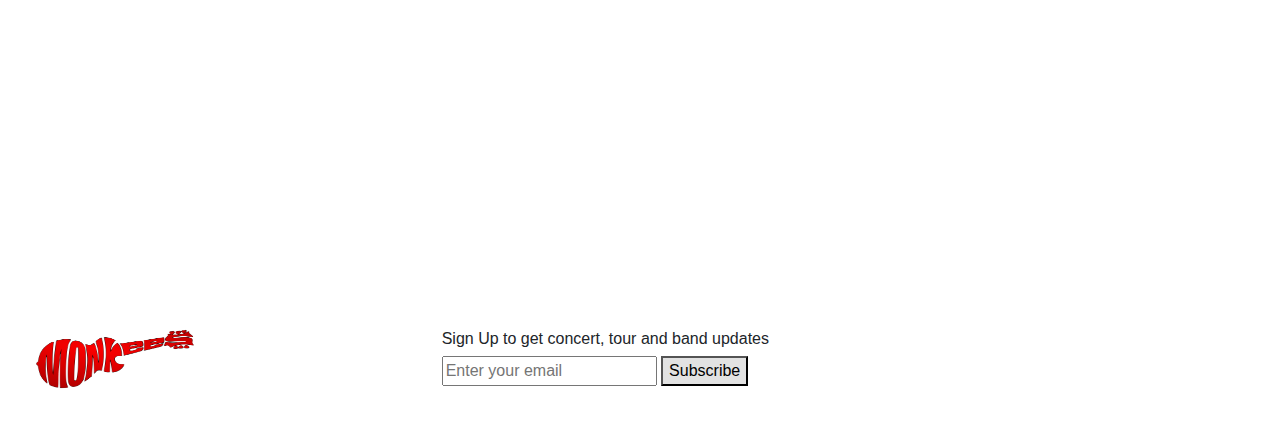
==== commit feeb91e9: "Hover installed, color added to some pages and resized some elements" ====
--- a/index.html
+++ b/index.html
@@ -24,19 +24,19 @@
                             <span class="navbar-toggler-icon"></span></button>
                 <div class="collapse navbar-collapse" id="navbarNav">
                     <ul class="navbar-nav">
-                        <li class="navbar navbar-light" style="background-color: #FF1F1F">
+                        <li class="navbar navbar-light index-nav">
                             <a class="nav-link active" href="./index.html">Home</a>
                         </li>
-                        <li class="navbar navbar-light" style="background-color: #FFE6E6">
+                        <li class="navbar navbar-light about-nav">
                             <a class="nav-link active" href="./about.html">About</a>
                         </li>
-                        <li class="navbar navbar-light" style="background-color: #FFCCCC">
+                        <li class="navbar navbar-light tour-nav">
                             <a class="nav-link active" href="./tour.html">Tour</a>
                         </li>
-                        <li class="navbar navbar-light" style="background-color: #6BB37F">
+                        <li class="navbar navbar-light music-nav">
                             <a class="nav-link active" href="./music.html">Music</a>
                         </li>
-                        <li class="navbar navbar-light" style="background-color: #CCFFDA">
+                        <li class="navbar navbar-light gallery-nav">
                             <a class="nav-link active" href="./gallery.html">Gallery</a>
                         </li>
 
--- a/assets/style.css
+++ b/assets/style.css
@@ -3,6 +3,26 @@
 .d-none a {
     color: #000;
     padding-right: 10px;
+}
+
+.index-nav {
+    background-color: #FF1F1F
+}
+
+.about-nav {
+    background-color: #FFE6E6
+}
+
+.tour-nav {
+    background-color: #FFCCCC
+}
+
+.music-nav {
+    background-color: #6BB37F
+}
+
+.gallery-nav {
+    background-color: #CCFFDA
 }
 
 .navbar li {
@@ -10,8 +30,8 @@
     -webkit-border-radius: 10px;
     border-radius: 30px;
     -khtml-border-radius: 10px;
-    padding-left: 10px;
-    padding-right: 10px;
+    padding-left: 5px;
+    padding-right: 5px;
     padding-bottom: 0px;
     padding-top: 0px;
     font-family: 'Roboto', sans-serif;
@@ -51,11 +71,19 @@
     padding: 20px;
 }
 
-
 .Tour-color {
     background-color: #FFCCCC;
     padding-bottom: 50px;
     padding-top: 20px;
+}
+
+.color-music {
+    background-color: #6BB37F;
+    padding-bottom: 50px;
+}
+
+.text-color-music {
+    color: white;
 }
 
 #top-img {
@@ -225,7 +253,7 @@
 
 
     /* --------------------tour ------------------*/
-    /*-----------Block Dividers---------*/
+    /*-----------Block Divider---------*/
     .mini {
         width: 50px;
         height: 2px;
@@ -238,12 +266,12 @@
     .card-body-2 {
         font-size: 0.6rem;
         text-align: center;
-        padding: 10px;
+        padding: 0px;
     }
 
     .card-body-1 {
         font-size: 0.5rem;
-        padding: 5px;
+        padding: 0px;
         text-align: center;
     }
 
@@ -417,12 +445,12 @@
     .card-body-2 {
         font-size: 0.6rem;
         text-align: center;
-        padding: 10px;
+        padding: 0px;
     }
 
     .card-body-1 {
         font-size: 0.5rem;
-        padding: 5px;
+        padding: 0px;
         text-align: center;
     }
 
@@ -557,12 +585,12 @@
 
     .card-body-1 {
         font-size: 1.0rem;
-        padding: 5px;
+        padding: 0px;
         text-align: center;
     }
 
     .card-body1 {
-        padding: 20px;
+        padding: 0px;
     }
 
     /* --------------------music ---------------*/
@@ -851,6 +879,12 @@
         border-radius: 5px;
         text-align: center;
     }
+    
+    /* --------------------Music ---------------*/
+    
+    .playlist3 {
+        width: 100%;
+    }
     /* --------------------------------Mobile -------------------------------*/
     @media (max-width:760px) {
 
@@ -893,7 +927,7 @@
             border: 0;
             background-color: #444;
         }
-
+     
         .container-fluid-site {
             padding-top: 10px;
             text-align: center;
